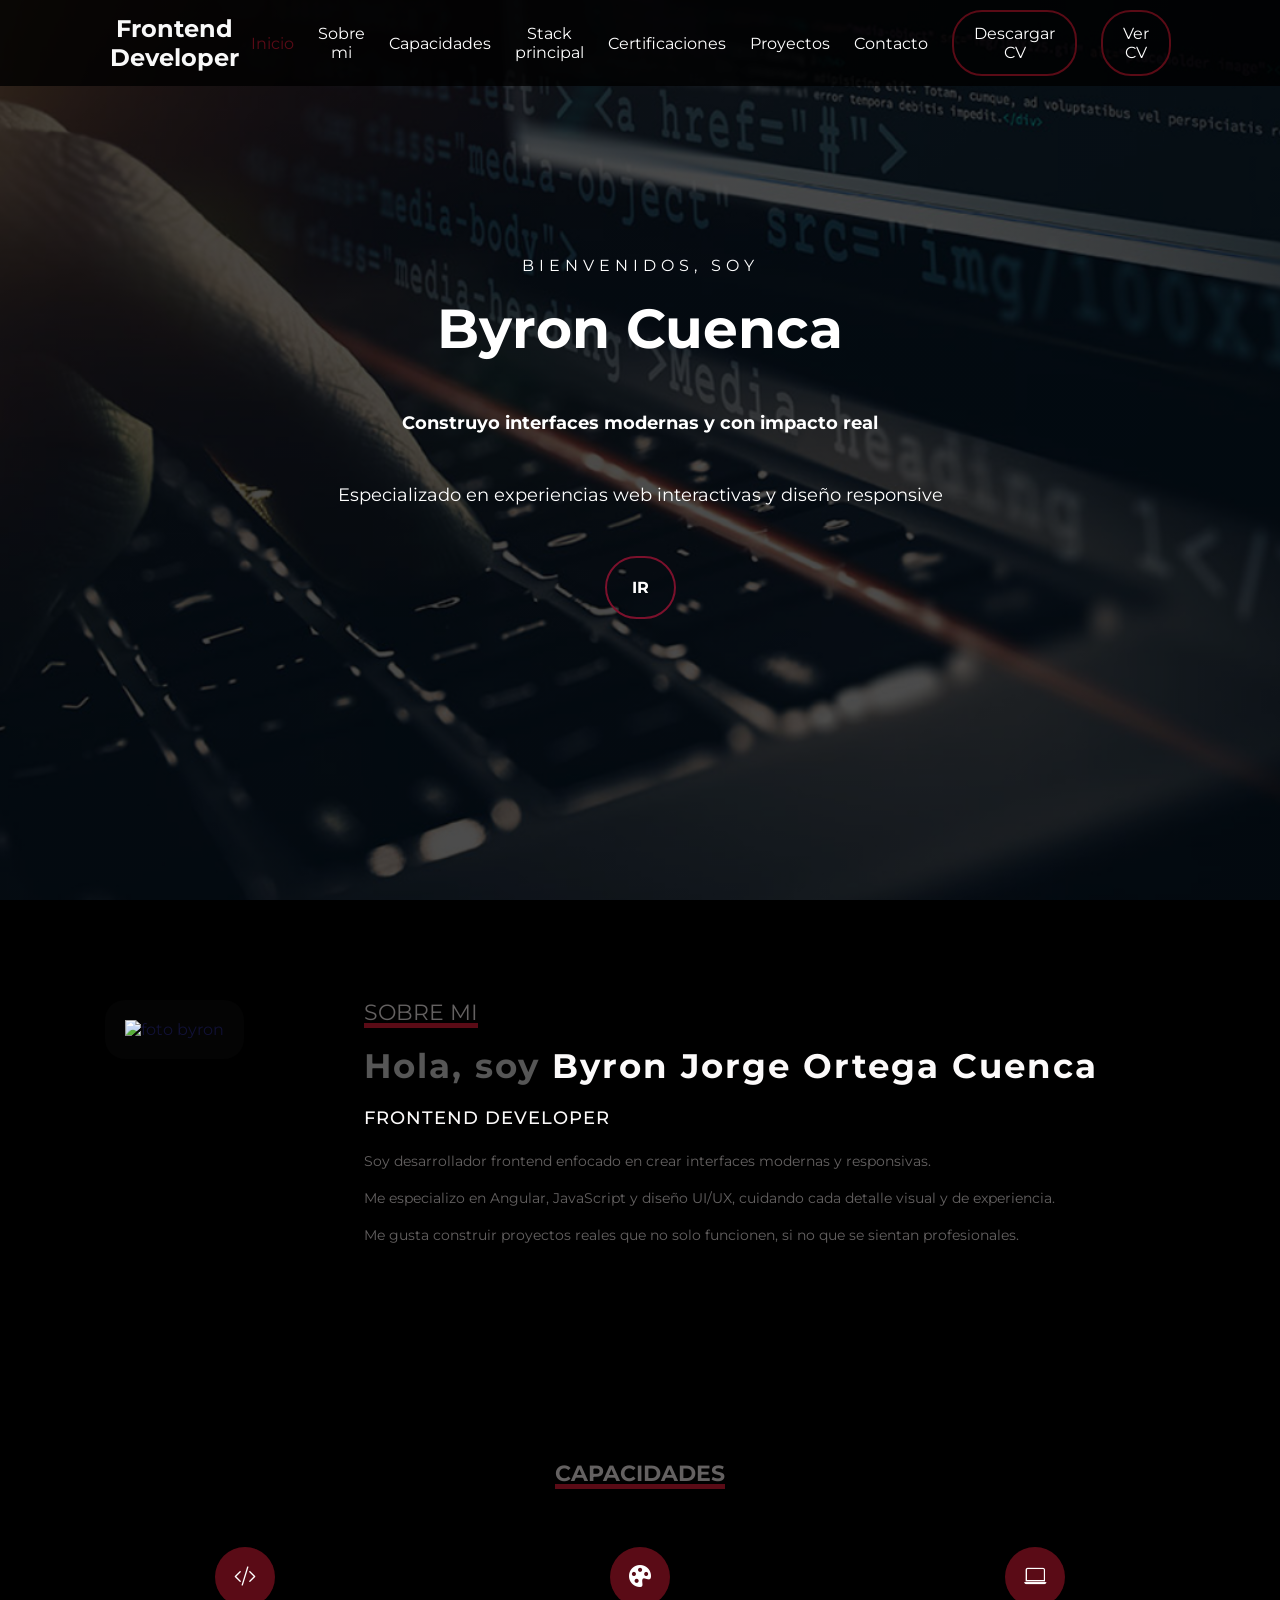
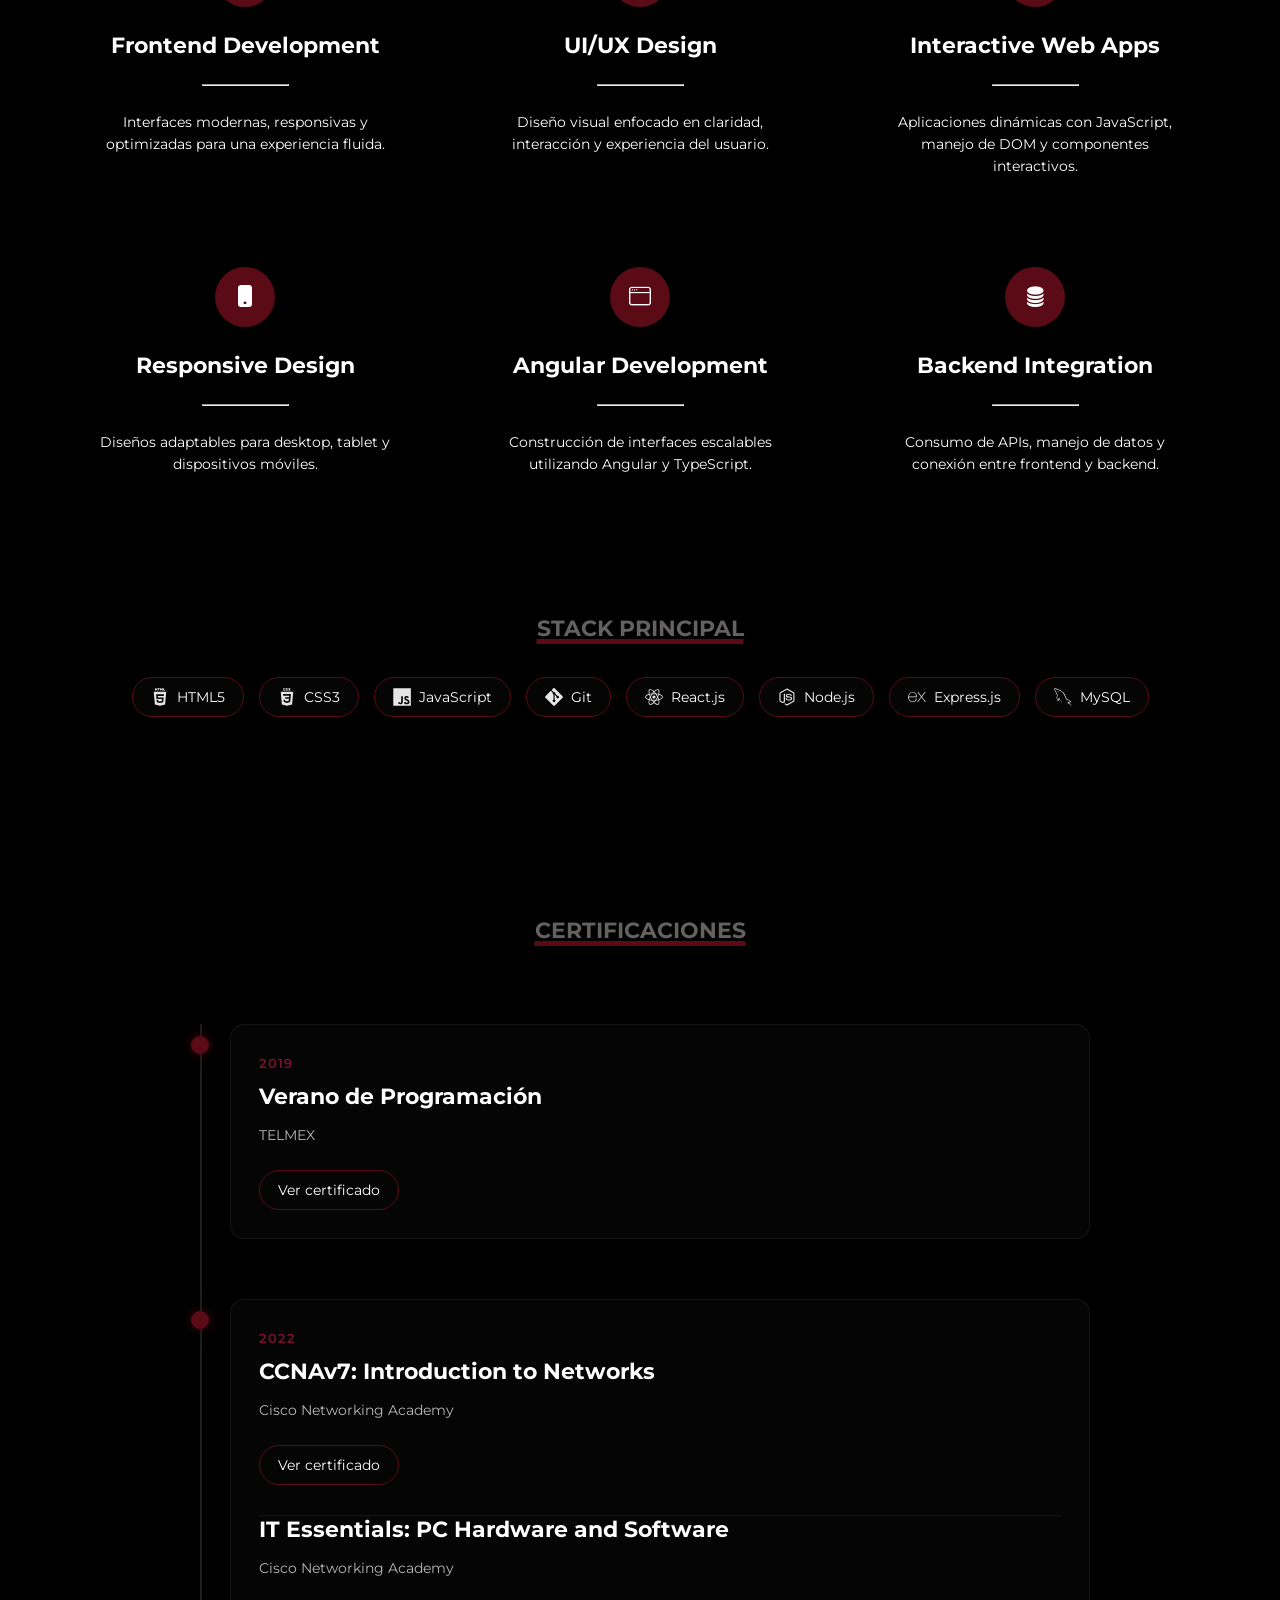
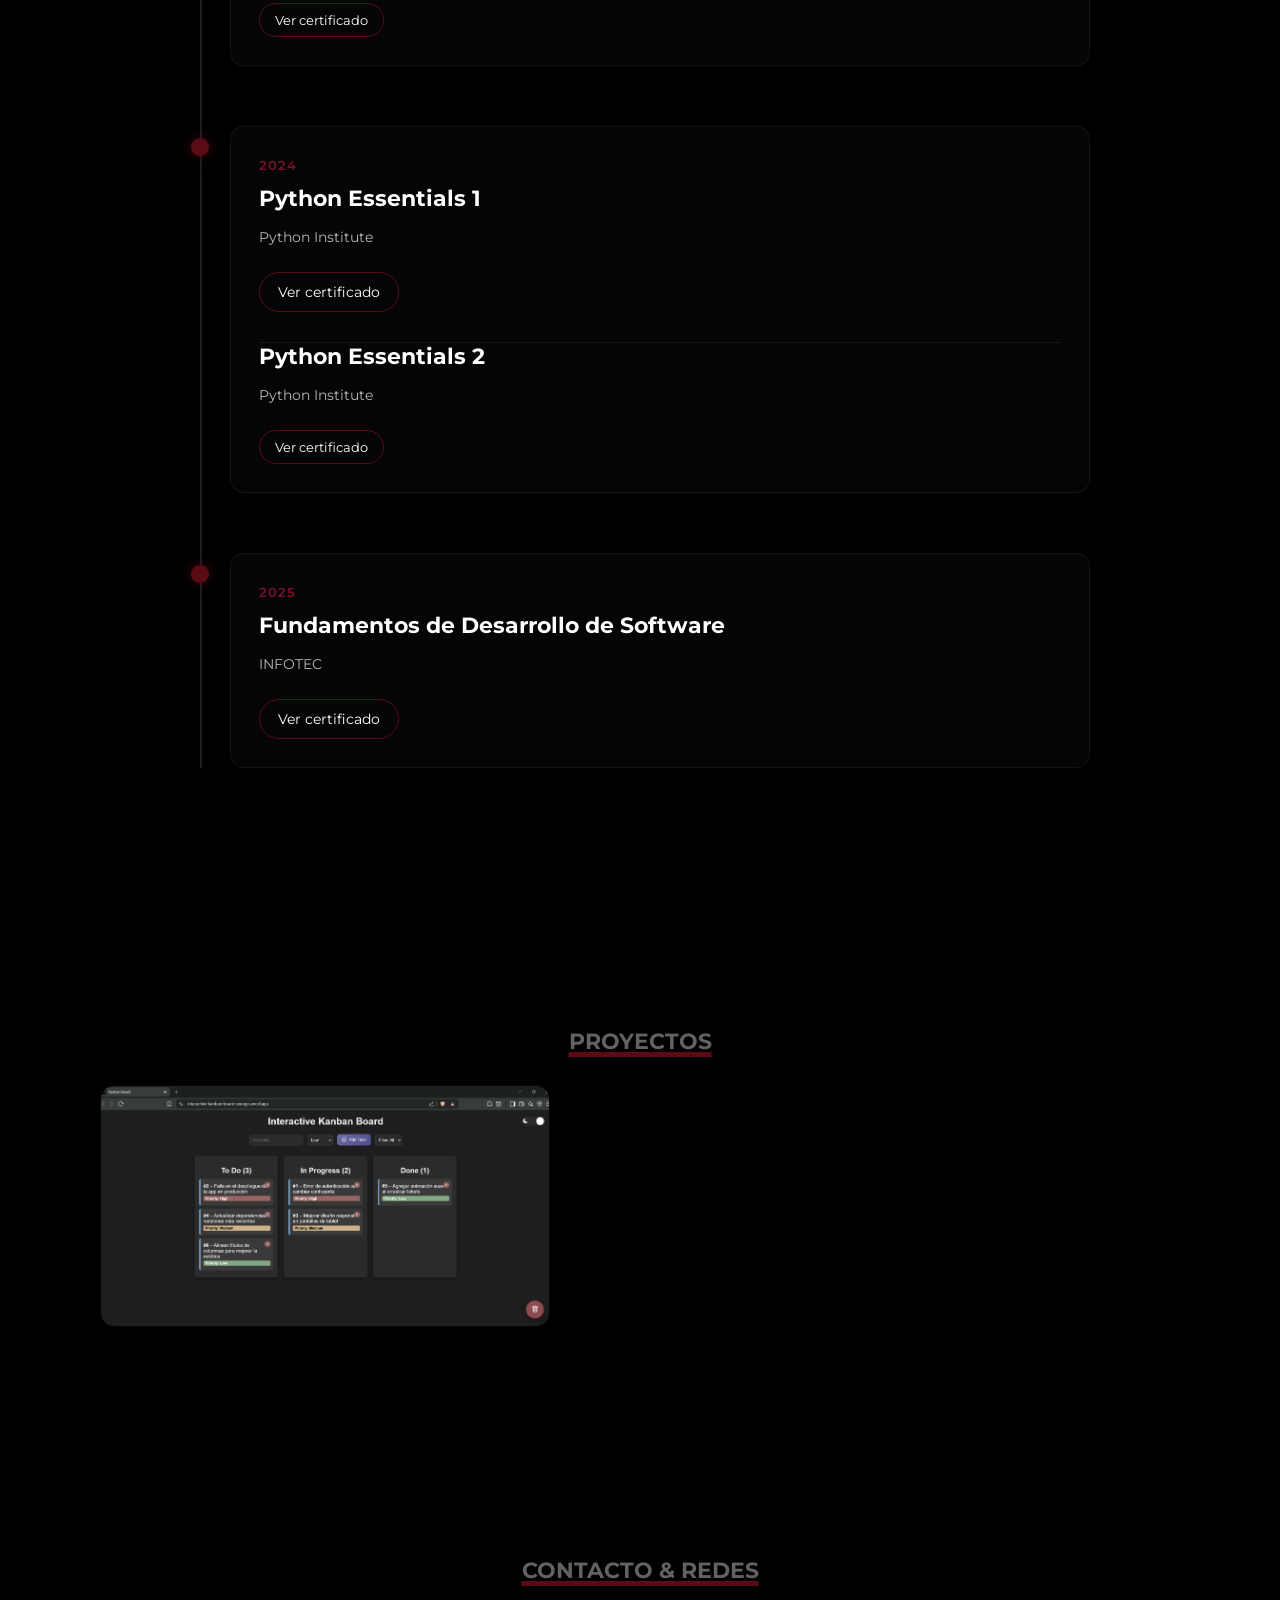
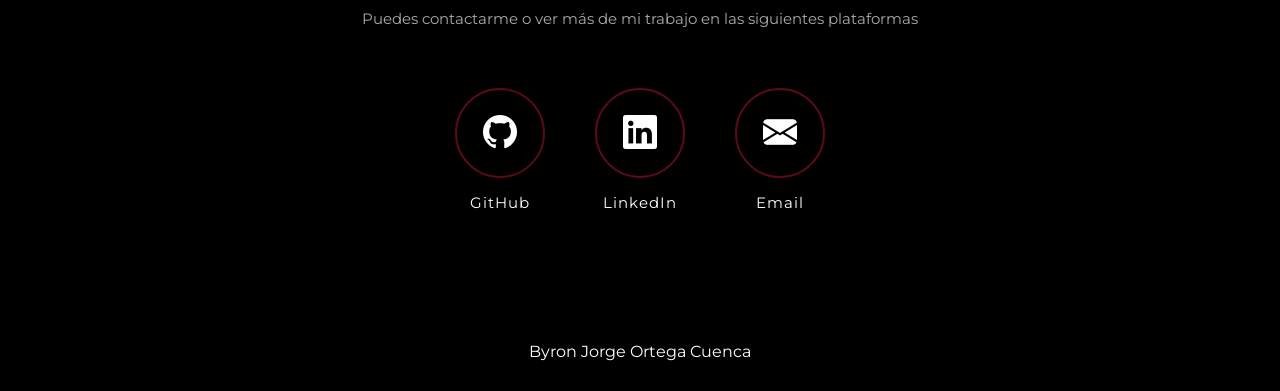
==== index.html @ bfb0665d "style: add animation stack" ====
<!DOCTYPE html>
<html lang="es">

<head>
    <meta charset="UTF-8">
    <meta name="viewport" content="width=device-width, initial-scale=1.0">
    <title>Byron Frontend</title>
    <link rel="stylesheet" href="https://cdn.jsdelivr.net/npm/bootstrap-icons@1.10.5/font/bootstrap-icons.css">
    <link rel="stylesheet" href="styles.css">
</head>


<body>
    <!-- SECCION INICIO -->
    <section id="inicio">
        <div class="contenido">
            <header>
                <div class="contenido-header">
                    <h1>Frontend Developer</h1>
                    <nav id="nav" class="">
                        <div class="cerrar-menu" onclick="responsiveMenu()"><i class="bi bi-x-lg"></i></div>
                        <ul id="links">
                            <li><a href="#inicio" class="seleccionado" onclick="seleccionar(this)">Inicio</a></li>
                            <li><a href="#sobremi" onclick="seleccionar(this)">Sobre mi</a></li>
                            <li><a href="#capacidades" onclick="seleccionar(this)">Capacidades</a></li>
                            <li><a href="#stack" onclick="seleccionar(this)">Stack principal</a></li>
                            <li><a href="#certificaciones" onclick="seleccionar(this)">Certificaciones</a></li>
                            <li><a href="#portfolio" onclick="seleccionar(this)">Proyectos</a></li>
                            <li><a href="#contacto" onclick="seleccionar(this)">Contacto</a></li>
                            <!-- BOTON CV -->
                            <li><a href="assets/Byron_Cuenca_CV.pdf" download class="btn-cv">Descargar CV</a></li>
                            <li><a href="assets/Byron_Cuenca_CV.pdf" target="_blank" class="btn-cv">Ver CV</a></li>
                        </ul>
                    </nav>

                    <!-- Icono del menu responsive -->
                    <div id="icono-nav" onclick="responsiveMenu()"><i class="bi bi-list"></i></div>
                </div>
            </header>
            <div class="presentacion">
                <p class="bienvenida">Bienvenidos, soy</p>
                <h2><span></span>Byron Cuenca</h2>
                <h1 class="descripcion">Construyo interfaces modernas y con impacto real</h1>
                <p class="descripcion">Especializado en experiencias web interactivas y diseño responsive</p>
                <a href="#portfolio">Ir</a>
            </div>
        </div>
    </section>

    
    <!-- SECCIÓN SOBRE MI -->
    <section id="sobremi">
        <div class="contenedor-foto">
            <img src="assets/me.jpeg" alt="foto byron">
        </div>
        <div class="sobremi">
            <p class="titulo-seccion">Sobre mi</p>
            <h2>Hola, soy <span>Byron Jorge Ortega Cuenca</span> </h2>
            <h3>Frontend Developer</h3>
            <p>Soy desarrollador frontend enfocado en crear interfaces modernas y responsivas.</p>
            <p>Me especializo en Angular, JavaScript y diseño UI/UX, cuidando cada detalle visual y de experiencia.</p>
            <p>Me gusta construir proyectos reales que no solo funcionen, si no que se sientan profesionales.</p>
        </div>
    </section>


    <!-- SECCIÓN CAPACIDADES-->
    <section id="capacidades">
        <h3 class="titulo-seccion">Capacidades</h3>
        <div class="fila">
            <div class="capacidad reveal">
                <span class="icono"><i class="bi bi-code-slash"></i></span>
                <h4>Frontend Development</h4>
                <hr>
                <p>Interfaces modernas, responsivas y optimizadas para una experiencia fluida.</p>
            </div>

            <div class="capacidad reveal">
                <span class="icono"><i class="bi bi-palette-fill"></i></span> 
                <h4>UI/UX Design</h4>
                <hr>
                <p>Diseño visual enfocado en claridad, interacción y experiencia del usuario.</p>
            </div>

            <div class="capacidad reveal">
                <span class="icono"><i class="bi bi-laptop"></i></span>
                <h4>Interactive Web Apps</h4>
                <hr>
                <p>Aplicaciones dinámicas con JavaScript, manejo de DOM y componentes interactivos.</p>
            </div>

        </div>
        <div class="fila">
            <div class="capacidad reveal">
                <span class="icono"><i class="bi bi-phone-fill"></i></span>
                <h4>Responsive Design</h4>
                <hr>
                <p>Diseños adaptables para desktop, tablet y dispositivos móviles.</p>
            </div>

            <div class="capacidad reveal">
                <span class="icono"><i class="bi bi-window"></i></span>
                <h4>Angular Development</h4>
                <hr>
                <p>Construcción de interfaces escalables utilizando Angular y TypeScript.</p>
            </div>

            <div class="capacidad reveal">
                <span class="icono"><i class="bi bi-database-fill"></i></span>
                <h4>Backend Integration</h4>
                <hr>
                <p>Consumo de APIs, manejo de datos y conexión entre frontend y backend.</p>
            </div>
        </div>

        <!-- STACK PRINCIPAL -->
        <div class="tech-stack" id="stack">
            <h4 class="titulo-seccion titulo-stack">Stack Principal</h4>
            <div class="stack-badges reveal">
                <span><img src="assets/icons/html5.svg" alt="HTML5">HTML5</span>
                <span><img src="assets/icons/css3.svg" alt="CSS3">CSS3</span>
                <span><img src="assets/icons/javascript.svg" alt="JavaScript">JavaScript</span>
                <span><img src="assets/icons/git.svg" alt="Git">Git</span>
                <span><img src="assets/icons/react.svg" alt="React">React.js</span>
                <span><img src="assets/icons/nodejs.svg" alt="Node">Node.js</span>
                <span><img src="assets/icons/expressjs.svg" alt="CSS3">Express.js</span>
                <span><img src="assets/icons/mysql.svg" alt="CSS3">MySQL</span>
            </div>
        </div>
    </section>

    <!-- CERTIFICACIONES -->
    <section id="certificaciones">
        <h3 class="titulo-seccion">CERTIFICACIONES</h3>
        <div class="timeline">
            <div class="timeline-item reveal">
                <div class="timeline-dot"></div>
                <div class="timeline-content">
                    <span class="timeline-date">2019</span>
                    <h4>Verano de Programación</h4>
                    <p>TELMEX</p>
                    <a href="assets/certificados/verano-programacion.pdf" target="_blank" class="btn-certificado">Ver certificado</a>
                </div>
            </div>

            <div class="timeline-item reveal">
                <div class="timeline-dot"></div>
                <div class="timeline-content">
                    <span class="timeline-date">2022</span>
                    <div class="certificado-item">
                        <h4>CCNAv7: Introduction to Networks</h4>
                        <p>Cisco Networking Academy</p>
                        <a href="assets/certificados/ccnav7.pdf" target="_blank" class="btn-certificado">Ver certificado</a>
                    </div>
                    <div class="certificado-item secondary-cert">
                        <h4>IT Essentials: PC Hardware and Software</h4>
                        <p>Cisco Networking Academy</p>
                        <a href="assets/certificados/it-essentials.-pc.pdf" target="_blank" class="btn-certificado">Ver certificado</a>
                    </div>
                </div>
            </div>

            <div class="timeline-item reveal">
                <div class="timeline-dot"></div>
                <div class="timeline-content">
                    <span class="timeline-date">2024</span>
                    <div class="certificado-item">
                        <h4>Python Essentials 1</h4>
                        <p>Python Institute</p>
                        <a href="assets/certificados/python-essentials-1.pdf" target="_blank" class="btn-certificado">Ver certificado</a>
                    </div>
                    <div class="certificado-item secondary-cert">
                        <h4>Python Essentials 2</h4>
                        <p>Python Institute</p>
                        <a href="assets/certificados/python-essentials-2.pdf" target="_blank" class="btn-certificado">Ver certificado</a>
                    </div>
                </div>
            </div>

            <div class="timeline-item reveal">
                <div class="timeline-dot"></div>
                <div class="timeline-content">
                    <span class="timeline-date">2025</span>
                    <div class="certificado-item">
                        <h4>Fundamentos de Desarrollo de Software</h4>
                        <p>INFOTEC</p>
                        <a href="assets/certificados/fundamentos-software.pdf" target="_blank" class="btn-certificado">Ver certificado</a>
                    </div>
                </div>
            </div>
        </div>
    </section>


    <!-- SECCIÓN PROYECTOS -->
    <section id="portfolio">
        <h3 class="titulo-seccion">Proyectos</h3>
        <div class="fila">
            <div class="proyecto reveal">
                <img src="assets/board-kanban.png" alt="Board Kanban">
                <div class="overlay">
                    <h4>Tablero Kanban Interactivo</h4>
                    <p class="stack">
                        HTML 
                        <span>•</span>
                         CSS
                        <span>•</span>
                        JavaScript
                    </p>
                    <p class="descripcion">Aplicación de gestión de tareas con sistema drag & drop, dark mode y almacenamiento local.</p>
                    <p class="impacto">Mejora la organización de proyectos y demuestra manejo de eventos y DOM avanzado.</p>
                    <div class="botones">
                        <a href="https://interactive-kanban-board-omega.vercel.app/" target="_blank">Demo</a> 
                        <a href="https://github.com/ByronDev03/interactive-kanban-board.git" target="_blank">Código</a>
                    </div>
                </div>
            </div>
        </div>    
    </section>


    <!-- SECCIÓN CONTACTO  -->
    <section id="contacto">
        <h3 class="titulo-seccion">Contacto & Redes</h3>
        <p class="subtitulo">Puedes contactarme o ver más de mi trabajo en las siguientes plataformas</p>
        <div class="contenedor-redes">
            <!-- GITHUB -->
            <div class="red-item reveal">
                <a href="https://github.com/ByronDev03" target="_blank" class="red-social"><i class="bi bi-github"></i></a>
                <span>GitHub</span>
            </div>

            <!-- LINKEDIN -->
            <div class="red-item reveal">
                <a href="https://www.linkedin.com/in/byroncuenca/" target="_blank" class="red-social"><i class="bi bi-linkedin"></i></a>
                <span>LinkedIn</span>
            </div>

            <!-- EMAIL -->
            <div class="red-item reveal">
                <a href="mailto:cuencabyron.dev@gmail.com" class="red-social"><i class="bi bi-envelope-fill"></i></a>
                <span>Email</span>
            </div>
        </div>
    </section>
    

    <!-- SECCION FOOTER -->
    <footer>
        <p>Byron Jorge Ortega Cuenca</p>
    </footer>

    <script src="main.js"></script>
</body>

</html>
---- styles.css ----
/* =========================
   RESET & BASE
========================= */
@import url('https://fonts.googleapis.com/css2?family=Montserrat:wght@200;300;400;500;600&display=swap');
* {
    margin: 0;
    padding: 0;
    box-sizing: border-box;
    font-family: 'Montserrat';
}
        
body {
    font-family: 'Montserrat', sans-serif;
    background-color: #000; /* Cambia el fondo blanco a negro (#000) */
    margin: 0;
    padding: 0;
    box-sizing: border-box;
}
        
html {
    scroll-behavior: smooth;
}

/* =========================
   HEADER / NAVBAR
========================= */
#inicio .contenido header {
    background-color: rgba(0, 0, 0, .8);
    position: fixed;
    width: 100%;
    z-index: 100;
    top: 0;
}
        
#inicio .contenido header .contenido-header {
    max-width: 1100px;
    margin: auto;
    display: flex;
    justify-content: space-between;
    align-items: center;
    padding: 10px 20px;
}
        
#inicio .contenido header .contenido-header h1 {
    text-align: center;
    color: #f9f9f9;
}
        
#inicio .contenido header .contenido-header nav ul {
    list-style: none;
    display: flex;
    align-items: center;
}
        
#inicio .contenido header .contenido-header nav ul li a {
    text-decoration: none;
    color: #fff;
    margin: 0 12px;
    font-weight: 400;
    transition: .5s;
    display: flex;
    align-items: center;
    justify-content: center;
    text-align: center;
}
        
#inicio .contenido header .contenido-header nav ul li a:hover {
    color: #5A0B16;
}
        
#inicio .contenido header .contenido-header .redes a {
    text-decoration: none;
    color: #fff;
    display: inline-block;
    margin-left: 10px;
    transition: .5s;
}
        
#inicio .contenido header .contenido-header .redes a:hover {
    color: #5A0B16;
}
        
#inicio .contenido header .contenido-header .seleccionado {
    color: #5A0B16;
}

.btn-cv {
    display: inline-block;
    padding: 12px 20px;
    border-radius: 30px;
    text-decoration: none;
    color: white;
    border: 2px solid #5A0B16;
    transition: 0.3s ease;
    font-weight: 500;
    width: fit-content;
}

.btn-cv:hover {
    background: #5A0B16;
    color: #fff !important;
    border-color: #7B112C;
    transform: translateY(-2px);
}

#icono-nav {
    color: #fff;
    display: none;
    font-size: 28px;
    padding: 6px;
}

.cerrar-menu {
    position: absolute;
    top: 25px;
    right: 25px;
    display: none;
    color: #fff;
    font-size: 28px;
    cursor: pointer;
    transition: 0.3s ease;
}

.cerrar-menu:hover {
    color: #5A0B16;
    transform: rotate(90deg);
}

/* =========================
   HERO
========================= */
#inicio {
    background: linear-gradient( rgba(0, 0, 0, .7), rgba(0, 0, 0, .7)), url("assets/programando.jpg");
    background-size: cover;
    background-position: center center;
    height: 100vh;
}
        
#inicio .contenido .presentacion {
    max-width: 1100px;
    height: 100vh;
    margin: auto;
    color: #fff;
    display: flex;
    flex-direction: column;
    align-items: center;
    justify-content: center;
}
        
#inicio .contenido .presentacion .bienvenida {
    font-size: 16px;
    margin-bottom: 20px;
    text-transform: uppercase;
    letter-spacing: 5px;
}
        
#inicio .contenido .presentacion h2 {
    font-size: 55px;
    margin-bottom: 25px;
    text-align: center;
}
        
#inicio .contenido .presentacion h2 span {
    font-size: 25px;
    color: #fffefe;
}
        
#inicio .contenido .presentacion .descripcion {
    max-width: 700px;
    margin: 25px auto;
    font-size: 18px;
    text-align: center;
}
        
#inicio .contenido .presentacion a {
    text-decoration: none;
    display: inline-block;
    margin: 25px;
    padding: 20px 25px;
    border: 2px solid #7B112C;
    border-radius: 50px;
    color: #fff;
    font-weight: bold;
    text-transform: uppercase;
    transition: .5s;
}
        
/* BOTÓN "IR" */
#inicio .contenido .presentacion a:hover {
    background-color: #5A0B16;
}

.botones-hero {
    display: flex;
    flex-direction: column;
    align-items: center;
    gap: 12px;
}

/* =========================
   ABOUT
========================= */
#sobremi {
    max-width: 1100px;
    margin: auto;
    padding: 100px 15px;
    color: #111135;
    display: flex;
}
        
#sobremi .contenedor-foto {
    max-width: 400px;
    margin-right: 80px;
}
        
#sobremi .contenedor-foto img {
    padding: 20px;
    width: 100%;
    border-radius: 20px;
    background-color: #040404;
}
        
#sobremi .sobremi {
    margin: 0 40px;
}
        
#sobremi .sobremi .titulo-seccion {
    font-size: 22px;
    text-transform: uppercase;
    color: #646161;
    text-decoration: underline;
    text-decoration-color: #5A0B16;
    text-decoration-thickness: 5px;
}
        
#sobremi .sobremi h2 {
    font-size: 34px;
    font-weight: bold;
    margin: 20px 0;
    letter-spacing: 2px;
    color: #565656;
}
        
#sobremi .sobremi h2 span {
    color: #fcfafa;
}
        
#sobremi .sobremi h3 {
    font-size: 18px;
    font-weight: 500;
    text-transform: uppercase;
    margin-bottom: 20px;
    letter-spacing: 1px;
    color: #fcfafa;
}
        
#sobremi .sobremi p {
    font-size: 14px;
    line-height: 25px;
    color: #646161;
    margin-bottom: 12px;
}
        
#sobremi .sobremi a {
    display: inline-block;
    text-decoration: none;
    color: #000;
    border-radius: 30px;
    border: 1px solid #000;
    padding: 10px 20px;
    margin-top: 30px;
    transition: .5s;
}
        
#sobremi .sobremi a:hover {
    background-color: #ff5080;
    color: #fff;
}

/* =========================
   CAPABILITIES
========================= */
#capacidades {
    padding: 100px 15px;
    text-align: center;
    background-color: #000;
}
        
#capacidades .titulo-seccion {
    text-align: center;
    font-size: 22px;
    text-transform: uppercase;
    color: #646161;
    text-decoration: underline;
    text-decoration-color: #5A0B16;
    text-decoration-thickness: 5px;
}
        
#capacidades .fila {
    display: flex;
    justify-content: space-between;
    max-width: 1150px;
    margin: 30px auto;
}
        
#capacidades .fila .capacidad {
    max-width: 350px;
    background-color: #000000;
    padding: 30px;
    margin: 0 5px;
    border-radius: 5px;
    transition: .5s;
}
        
#capacidades .fila .capacidad:hover {
    box-shadow: 5px 5px 10px #c31010, -5px -5px 10px #8a8a8a;
}
      
/* HOVER ICONOS CAPACIDADES */
#capacidades .fila .capacidad .icono {
    display: flex;
    align-items: center;
    justify-content: center;
    width: 60px;
    height: 60px;
    margin: 0 auto 25px auto;
    border-radius: 50%;
    background-color: #5A0B16;
    color: #fff;
    transition:
        transform 0.35s ease,
        box-shadow 0.35s ease,
        background-color 0.35s ease;
}

#capacidades .fila .capacidad .icono i {
    font-size: 22px;
    transition: transform 0.35s ease;
}

#capacidades .fila .capacidad:hover .icono {
    transform: translateY(-6px) scale(1.06);

    box-shadow:
        0 0 15px rgba(90,11,22,.5),
        0 0 30px rgba(90,11,22,.25);

    background-color: #7B112C;
}

#capacidades .fila .capacidad:hover .icono i {
    transform: scale(1.12);
}
        
#capacidades .fila .capacidad h4 {
    font-size: 22px;
    margin-bottom: 25px;
    color: #fff;
}
        
#capacidades .fila .capacidad hr {
    width: 30%;
    margin: auto;
    color: #000;
    margin-bottom: 25px;
}
        
#capacidades .fila .capacidad ul {
    list-style: none;
    display: flex;
    justify-content: space-around;
    margin-bottom: 10px;
}
        
#capacidades .fila .capacidad p {
    font-size: 14px;
    line-height: 22px;
    color: #fff;
}

/* STACK BADGES */
.tech-stack {
    margin-top: 110px;
    text-align: center;
}

.titulo-stack {
    font-size: 32px;
    margin-bottom: 35px;
}

.titulo-stack::after {
    width: 60%;
}

.stack-badges {
    display: flex;
    justify-content: center;
    flex-wrap: wrap;
    gap: 15px;
}

.stack-badges span {
    padding: 10px 18px;
    border: 1px solid #5A0B16;
    border-radius: 30px;
    color: #fff;
    font-size: 14px;
    background: rgba(255,255,255,0.02);
    transition: all 0.3s ease;
    display: flex;
    align-items: center;
    gap: 8px;
}

.stack-badges span:hover {
    transform: translateY(-3px);
    background: rgba(90,11,22,.15);
    box-shadow:
        0 0 10px rgba(90,11,22,.4),
        0 0 20px rgba(90,11,22,.2);
}

.stack-badges span img{
    width: 18px;
    height: 18px;
    filter: brightness(0) invert(1);
    opacity: .9;
}

.stack-badges span:hover img{
    opacity: 1;
    transform: scale(1.1);
}


/* =========================
   CERTIFICATIONS
========================= */
#certificaciones {
    padding: 100px 20px;
    background-color: #000;
}

#certificaciones .titulo-seccion {
    text-align: center;
    font-size: 22px;
    text-transform: uppercase;
    color: #646161;
    text-decoration: underline;
    text-decoration-color: #5A0B16;
    text-decoration-thickness: 5px;
    margin-bottom: 80px;
}

.timeline {
    position: relative;
    max-width: 900px;
    margin: auto;
    padding-left: 40px;
}

.timeline::before {
    content: "";
    position: absolute;
    left: 10px;
    top: 0;
    width: 2px;
    height: 100%;
    background: rgba(255,255,255,0.12);
}

.timeline-item {
    position: relative;
    margin-bottom: 60px;
}

.timeline-dot {
    position: absolute;
    left: -39px;
    top: 12px;
    width: 18px;
    height: 18px;
    border-radius: 50%;
    background: #5A0B16;
    box-shadow:
        0 0 10px rgba(90,11,22,.6),
        0 0 20px rgba(90,11,22,.3);
    transition: 0.3s ease;
}

.timeline-content {
    background: rgba(255,255,255,0.02);
    border: 1px solid rgba(255,255,255,0.06);
    padding: 28px;
    border-radius: 14px;
    transition: all 0.35s ease;
}

/* CERTIFICACIONES SECUNDARIAS */
.secondary-cert .timeline-content {
    padding: 22px;
    background: rgba(255,255,255,0.015);
    border: 1px solid rgba(255,255,255,0.04);
}

.secondary-cert .timeline-content h4 {
    font-size: 18px;
}

.secondary-cert .timeline-content p {
    font-size: 13px;
    margin-bottom: 18px;
}

.secondary-cert .btn-certificado {
    padding: 8px 15px;
    font-size: 13px;
}

.secondary-cert .timeline-dot {
    width: 14px;
    height: 14px;
    top: 14px;
}

.certificado-item.secondary-cert {
    margin-top: 30px;
    border-top: 1px solid rgba(255,255,255,0.06);
}

.timeline-content:hover {
    transform: translateY(-6px);
    border-color: rgba(90,11,22,.6);
    box-shadow:
        0 0 15px rgba(90,11,22,.25),
        0 0 30px rgba(90,11,22,.15);
}

.timeline-item:hover .timeline-dot {
    transform: scale(1.15);
}

.timeline-date {
    display: inline-block;
    color: #7B112C;
    font-size: 13px;
    margin-bottom: 12px;
    letter-spacing: 1px;
    font-weight: 600;
}

.timeline-content h4 {
    color: #fff;
    font-size: 22px;
    margin-bottom: 12px;
}

.timeline-content p {
    color: #b8b8b8;
    line-height: 26px;
    margin-bottom: 22px;
    font-size: 14px;
}

.btn-certificado {
    display: inline-block;
    padding: 10px 18px;
    border-radius: 30px;
    border: 1px solid #5A0B16;
    text-decoration: none;
    color: #fff;
    font-size: 14px;
    transition: all 0.3s ease;
}

.btn-certificado:hover {
    background: #5A0B16;
    transform: translateY(-2px);
    box-shadow:
        0 0 12px rgba(90,11,22,.4);
}


/* =========================
   PROJECTS
========================= */
#portfolio {
    max-width: 1100px;
    padding: 100px 0;
    margin: auto;
}
        
#portfolio .titulo-seccion {
    text-align: center;
    font-size: 22px;
    text-transform: uppercase;
    color: #646161;
    text-decoration: underline;
    text-decoration-color: #5A0B16;
    text-decoration-thickness: 5px;
}
        
#portfolio .fila {
    display: flex;
    justify-content: space-between;
    margin: 30px;
    flex-wrap: wrap;
    margin: 30px 0;
}

/* CARD */
#portfolio .fila .proyecto {
    max-width: 450px;
    border: 1px solid rgba(90,11,22,.15);
    margin: 0 10px;
    position: relative;
    overflow: hidden;
    border-radius: 14px;
    transition: 
    transform 0.45s ease,
    box-shadow 0.45s ease,
    border-color 0.45s ease;
}
    
#portfolio .fila .proyecto img {
    width: 100%;
    height: 100%;
    object-fit: cover;
    transition: transform 0.5s ease, filter 0.5s ease;
    filter: grayscale(0.6);
}

/* EFECTO HOVER IMAGEN */
#portfolio .fila .proyecto:hover img {
    transform: scale(1.06);
    filter: grayscale(0) brightness(0.35);
}

#portfolio .fila .proyecto:hover {
    transform: translateY(-6px);
    border-color: rgba(90,11,22,.6);
    box-shadow:
        0 10px 30px rgba(0,0,0,.55),
        0 0 18px rgba(90,11,22,.35);
}

/* OVERLAY NUEVO */
#portfolio .fila .proyecto .overlay {
    position: absolute;
    top: 0;
    left: 0;
    width: 100%;
    height: 100%;
    display: flex;
    flex-direction: column;
    justify-content: flex-end;
    align-items: center;
    text-align: center;
    padding: 15px;
    color: #fff;
    opacity: 0;
    transform: translateY(20px);
    transition: all 0.4s ease;
}

/* HOVER ACTIVA OVERLAY */
#portfolio .fila .proyecto:hover .overlay {
    opacity: 1;
    transform: translateY(0);
}

/* ANIMACION TEXTO OVERLAY */
.overlay h4,
.overlay .stack,
.overlay .descripcion,
.overlay .impacto,
.overlay .botones {
    opacity: 0;
    transform: translateY(10px);
    transition: 0.3s ease;
}

.proyecto:hover .overlay h4 {
    opacity: 1;
    transform: translateY(0);
    transition-delay: 0.1s;
}

.proyecto:hover .overlay .stack {
    opacity: 1;
    transform: translateY(0);
    transition-delay: 0.2s;
}

.proyecto:hover .overlay .descripcion {
    opacity: 1;
    transform: translateY(0);
    transition-delay: 0.3s;
}

.proyecto:hover .overlay .impacto {
    opacity: 1;
    transform: translateY(0);
    transition-delay: 0.4s;
}

.proyecto:hover .overlay .botones {
    opacity: 1;
    transform: translateY(0);
    transition-delay: 0.5s;
}

.overlay h4 {
    margin-bottom: 8px;
}

.overlay .stack {
    font-size: 14px;
    color: #7B112C;
    background: rgba(0, 0, 0, 0.65);
    border: 1px solid rgba(123, 17, 44, 0.5);
    padding: 6px 12px;
    border-radius: 20px;
    backdrop-filter: blur(4px);
    margin-bottom: 14px;
    font-weight: 600;
    letter-spacing: 0.5px;
}

.stack span {
    color: #ffffff50;
    margin: 0 4px;
}

.overlay .descripcion {
    font-size: 13px;
    margin-bottom: 8px;
}

.overlay .impacto {
    font-size: 12px;
    color: #ccc;
    margin-bottom: 15px;
}        

.overlay .botones a {
    text-decoration: none;
    color: white;
    border: 1px solid #5A0B16;
    padding: 6px 14px;
    margin: 5px;
    border-radius: 6px;
    transition: 0.3s;
    font-size: 12px;
}

.overlay .botones a:hover {
    background: #5A0B16;
}

/* BOTON GITHUB DIFERENTE */
.overlay .botones a:last-child {
    border-color: #888;
}

.overlay .botones a:last-child:hover {
    background: #333;
}        

/* =========================
   CONTACT
========================= */
#contacto {
    padding: 100px 20px;
    background: #000;
    text-align: center;
}
        
#contacto .titulo-seccion {
    font-size: 22px;
    text-transform: uppercase;
    color: #646161;
    text-decoration: underline;
    text-decoration-color: #5A0B16;
    text-decoration-thickness: 5px;
}

#contacto .subtitulo {
    color: #aaa;
    margin-top: 25px;
    margin-bottom: 60px;
    font-size: 15px;
}

.contenedor-redes {
    display: flex;
    justify-content: center;
    gap: 50px;
    flex-wrap: wrap;
    /*flex-direction: column;*/
    /*align-items: center;*/
}

.red-item {
    display: flex;
    flex-direction: column;
    align-items: center;
    gap: 15px;
}

.red-social {
    width: 90px;
    height: 90px;
    border-radius: 50%;
    border: 2px solid #5A0B16;
    display: flex;
    justify-content: center;
    align-items: center;
    text-decoration: none;
    transition: all 0.4s ease;
}

.red-social i {
    font-size: 34px;
    color: #fff;
    transition: all 0.4s ease;
}

.red-social:hover {
    transform: translateY(-8px) rotate(10deg) scale(1.08);
    box-shadow:
        0 0 15px rgba(90,11,22,.6),
        0 0 30px rgba(90,11,22,.4);
}

.red-social:hover i {
    transform: scale(1.15);
}

.red-item span {
    color: #fff;
    font-size: 15px;
    letter-spacing: 1px;
}

/* =========================
   FOOTER
========================= */
footer {
    background-color: #000;
    color: #fff;
    text-align: center;
    padding: 30px 0;
}
        
footer a {
    text-decoration: none;
    color: #fff;
    display: inline-block;
    margin: 5px;
    font-size: 26px;
}

/* =========================
   ANIMATIONS
========================= */
@keyframes menuFade {
    from{
        opacity: 0;
        transform: translateY(12px);
    }

    to {
        opacity: 1;
        transform: translateY(0);
    }
}

/* ANIMACION ICONO HAMBURGUESA */
#icono-nav i {
    transition:
        transform 0.35s ease,
        color 0.35s ease,
        text-shadow 0.35s ease;
}

#icono-nav:hover i {
    color: #5A0B16;
    transform: 
        scale(1.25) 
        rotate(16deg);
    text-shadow: 
        0 0 10px rgba(90, 11, 22, .7),
        0 0 20px rgba(90, 11, 22, .5);

}

/* SCROLL REVEAL */
.reveal {
    opacity: 0;
    transform: translateY(40px);
    filter: blur(6px);

    transition:
        opacity 0.8s ease,
        transform 0.8s ease,
        filter 0.8s ease;
}

.reveal.active {
    opacity: 1;
    transform: translateY(0);
    filter: blur(0);
}

/* DELAYS */
.capacidad:nth-child(1) { transition-delay: 0.1s; }
.capacidad:nth-child(2) { transition-delay: 0.2s; }
.capacidad:nth-child(3) { transition-delay: 0.3s; }
.capacidad:nth-child(4) { transition-delay: 0.4s; }
.capacidad:nth-child(5) { transition-delay: 0.5s; }
.capacidad:nth-child(6) { transition-delay: 0.6s; }

.proyecto:nth-child(1) { transition-delay: 0.1s; }
.proyecto:nth-child(2) { transition-delay: 0.2s; }
.proyecto:nth-child(3) { transition-delay: 0.3s; }

.red-item:nth-child(1) { transition-delay: 0.1s; }
.red-item:nth-child(2) { transition-delay: 0.2s; }
.red-item:nth-child(3) { transition-delay: 0.3s; }

/* =========================
   RESPONSIVE
========================= */
@media screen and (max-width: 800px) {

    nav.responsive .cerrar-menu {
        display: block;
        position: absolute;
        top: 30px;
        right: 25px;
        font-size: 28px;
        cursor: pointer;
    }

    #inicio .contenido header .contenido-header {
        max-width: 100%;
        width: 100%;
    }
    
    #inicio .contenido {
        padding: 0;
        gap: 10px;
    }
    
    #inicio .contenido h2{
        margin-top: 40px;
        font-size: 40px;
    }

    .btn #inicio .contenido a {
        padding: 12px 18px;
        font-size: 14px;
    }
    
    .botones-hero {
        flex-direction: column;
        align-items: center;
    }
    
    .redes {
        display: none;
     }
    
     nav {
        display: none;
    }
            
    nav.responsive {
        position: fixed;
        top: 0;
        right: -100%;
        width: 260px;
        height: 100vh;  
        margin: 0;
        padding-top: 110px;
        padding-left: 35px;
        background-color: rgba(0, 0, 0, 0.75);
        backdrop-filter: blur(10px);
        display: flex;
        flex-direction: column;
        justify-content: flex-start;
        align-items: flex-start;
        gap: 25px;
        box-shadow: -10px 0 30px rgba(0, 0, 0, .45);
        transition: right 0.4s ease;
        z-index: 9999;
    }

    nav.responsive.active {
        right: 0;
    }
    
    nav.responsive ul {
        display: flex !important;
        flex-direction: column;
        width: 100%;
        align-items: flex-start;
    }
            
    nav.responsive ul li {
        width: 100%;
        margin: 10px 0;
        display: flex;
        justify-content: flex-start;
        opacity: 0;
        animation: menuFade 0.5s ease forwards;
    }

    nav.responsive ul li a {
        justify-content: flex-start !important;
        text-align: left !important;
    }
            
    #icono-nav {
        display: block;
    }
            
    /* seccion SOBRE MI */   
    #sobremi {
        padding: 50px 0;
        display: block;
    }
            
    #sobremi .contenedor-foto {
        max-width: 200px;
        margin: auto;
    }
            
    #sobremi .contenedor-foto img {
        padding: 8px;
    }
            
    #sobremi .sobremi .titulo-seccion {
        text-align: center;
    }
            
    #sobremi .sobremi h2 {
        font-size: 25px;
        text-align: center;
    }
            
    #capacidades {
        padding: 50px 15px;
    }
            
    #capacidades .fila {
        display: block;
    }
            
    #capacidades .fila .capacidad {
         margin: 10px auto;
    }
    
    /* seccion PROYECTOS */
    #portfolio {
        padding: 50px 0;
    }
            
    #portfolio .fila {
        display: block;
    }

    #portfolio .fila .proyecto {
        margin: 10px auto;
    }
            
    /* seccion CONTACTO */
    #contacto {
        padding: 50px 15px;
    }
            
    .contenedor-redes {
        gap: 35px;
    }
            
    .red-social {
        width: 75px;
        height: 75px;
    }
            
    .red-social i {
        font-size: 28px;
    }

    nav.responsive ul li:nth-child(1) {
        animation-delay: 0.05s;
    }

    nav.responsive ul li:nth-child(2) {
        animation-delay: 0.10s;
    }

    nav.responsive ul li:nth-child(3) {
        animation-delay: 0.15s;
    }

    nav.responsive ul li:nth-child(4) {
        animation-delay: 0.20s;
    }

    nav.responsive ul li:nth-child(5) {
        animation-delay: 0.25s;
    }

    nav.responsive ul li:nth-child(6) {
        animation-delay: 0.30s;
    }

    nav.responsive ul li:nth-child(7) {
        animation-delay: 0.35s;
    }

    nav.responsive ul li:nth-child(8) {
        animation-delay: 0.45s;
    }

    nav.responsive ul li:nth-child(9) {
        animation-delay: 0.50s;
    }

    .stack-badges {
        gap: 10px;
    }

    .stack-badges span {
        font-size: 13px;
        padding: 8px 14px;
    }

    #certificaciones {
        padding: 70px 15px;
    }

    .timeline {
        padding-left: 25px;
    }

    .timeline-content {
        padding: 22px;
    }

    .timeline-content h4 {
        font-size: 18px;
    }

    .timeline-content p {
        font-size: 13px;
        line-height: 24px;
    }
}
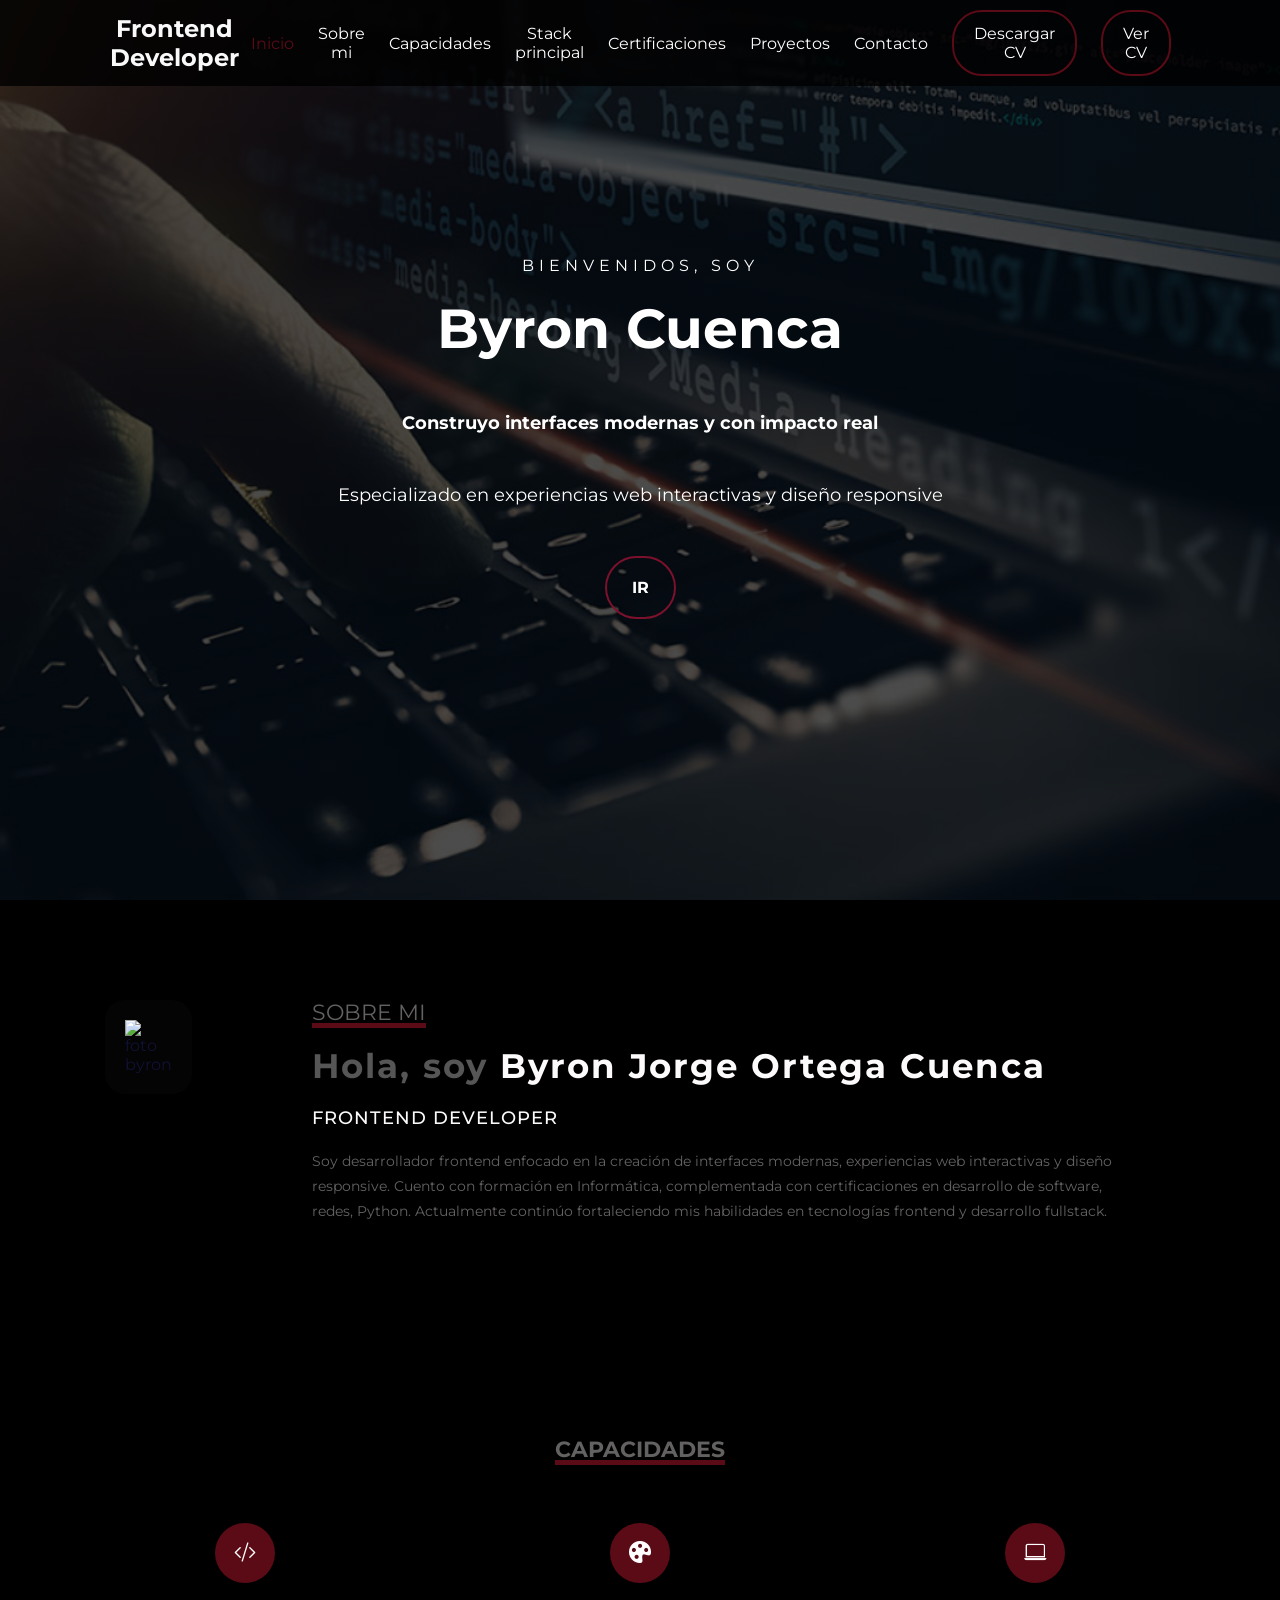
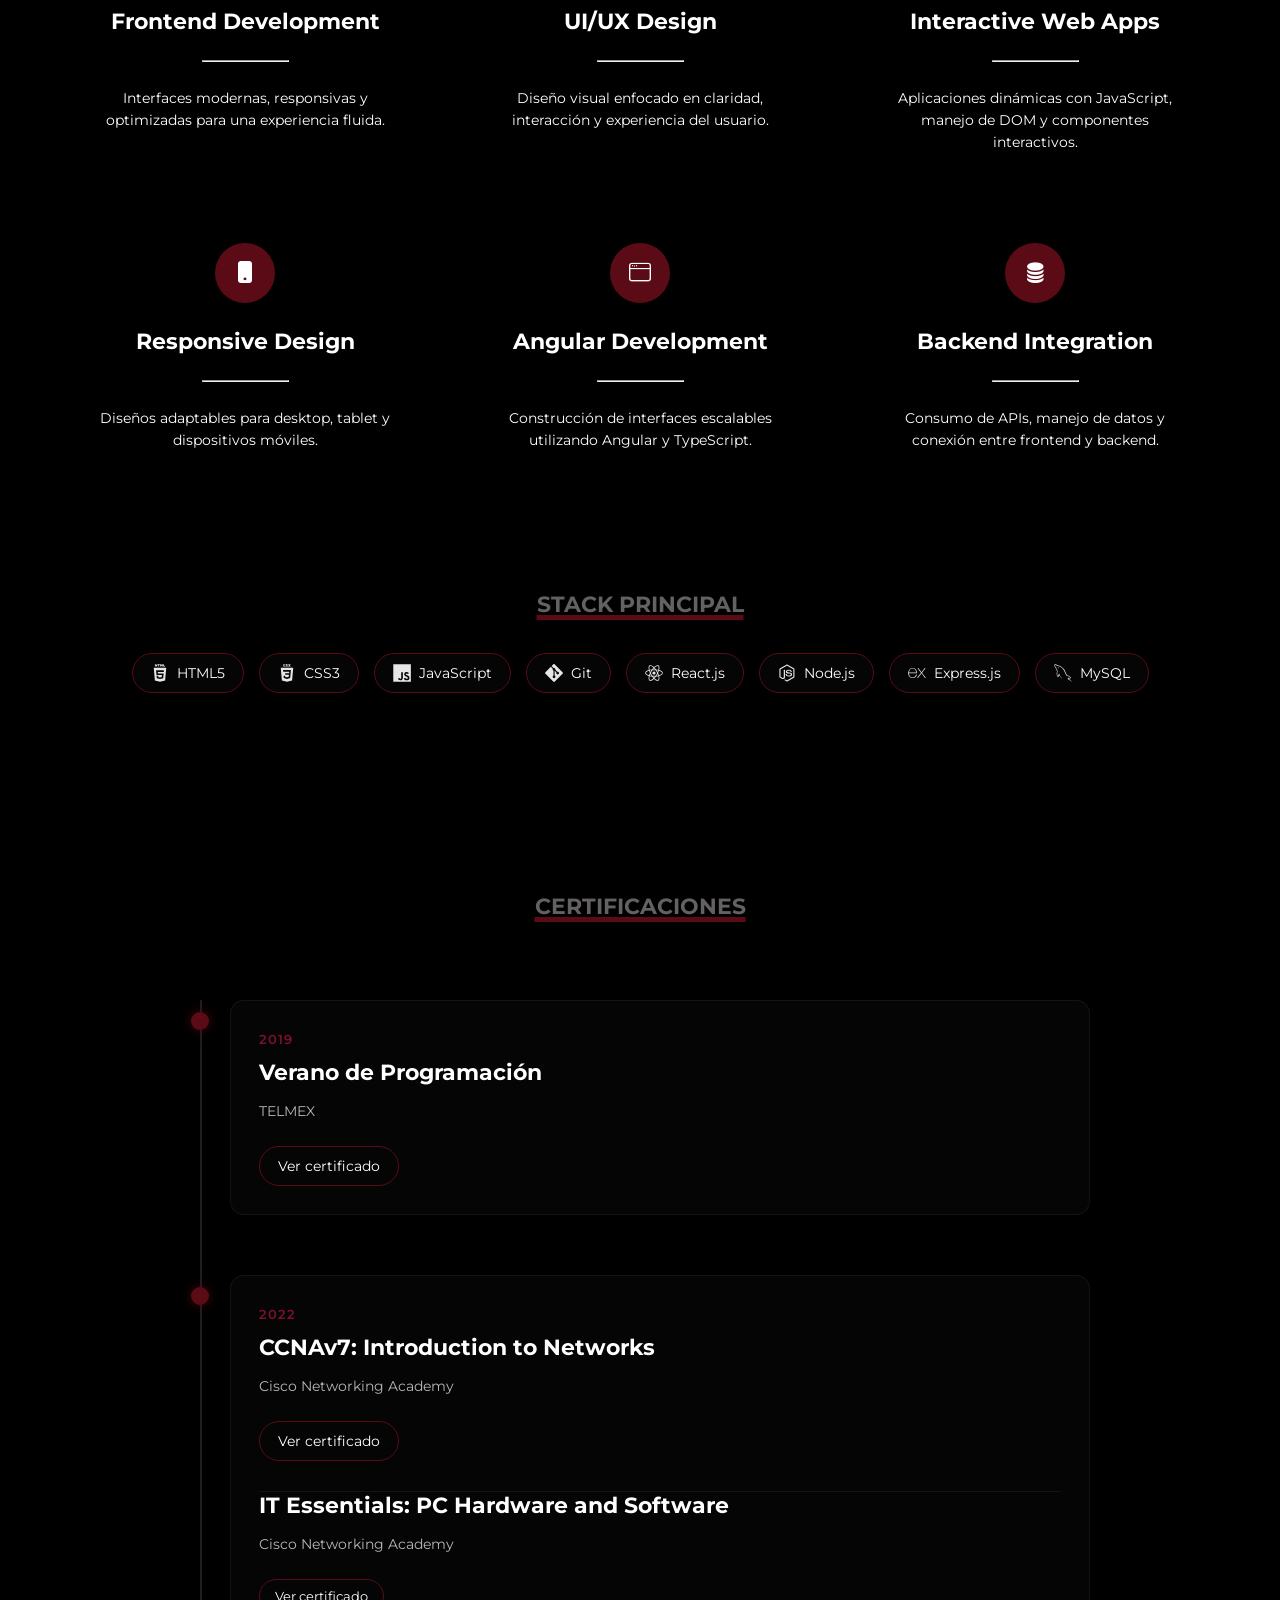
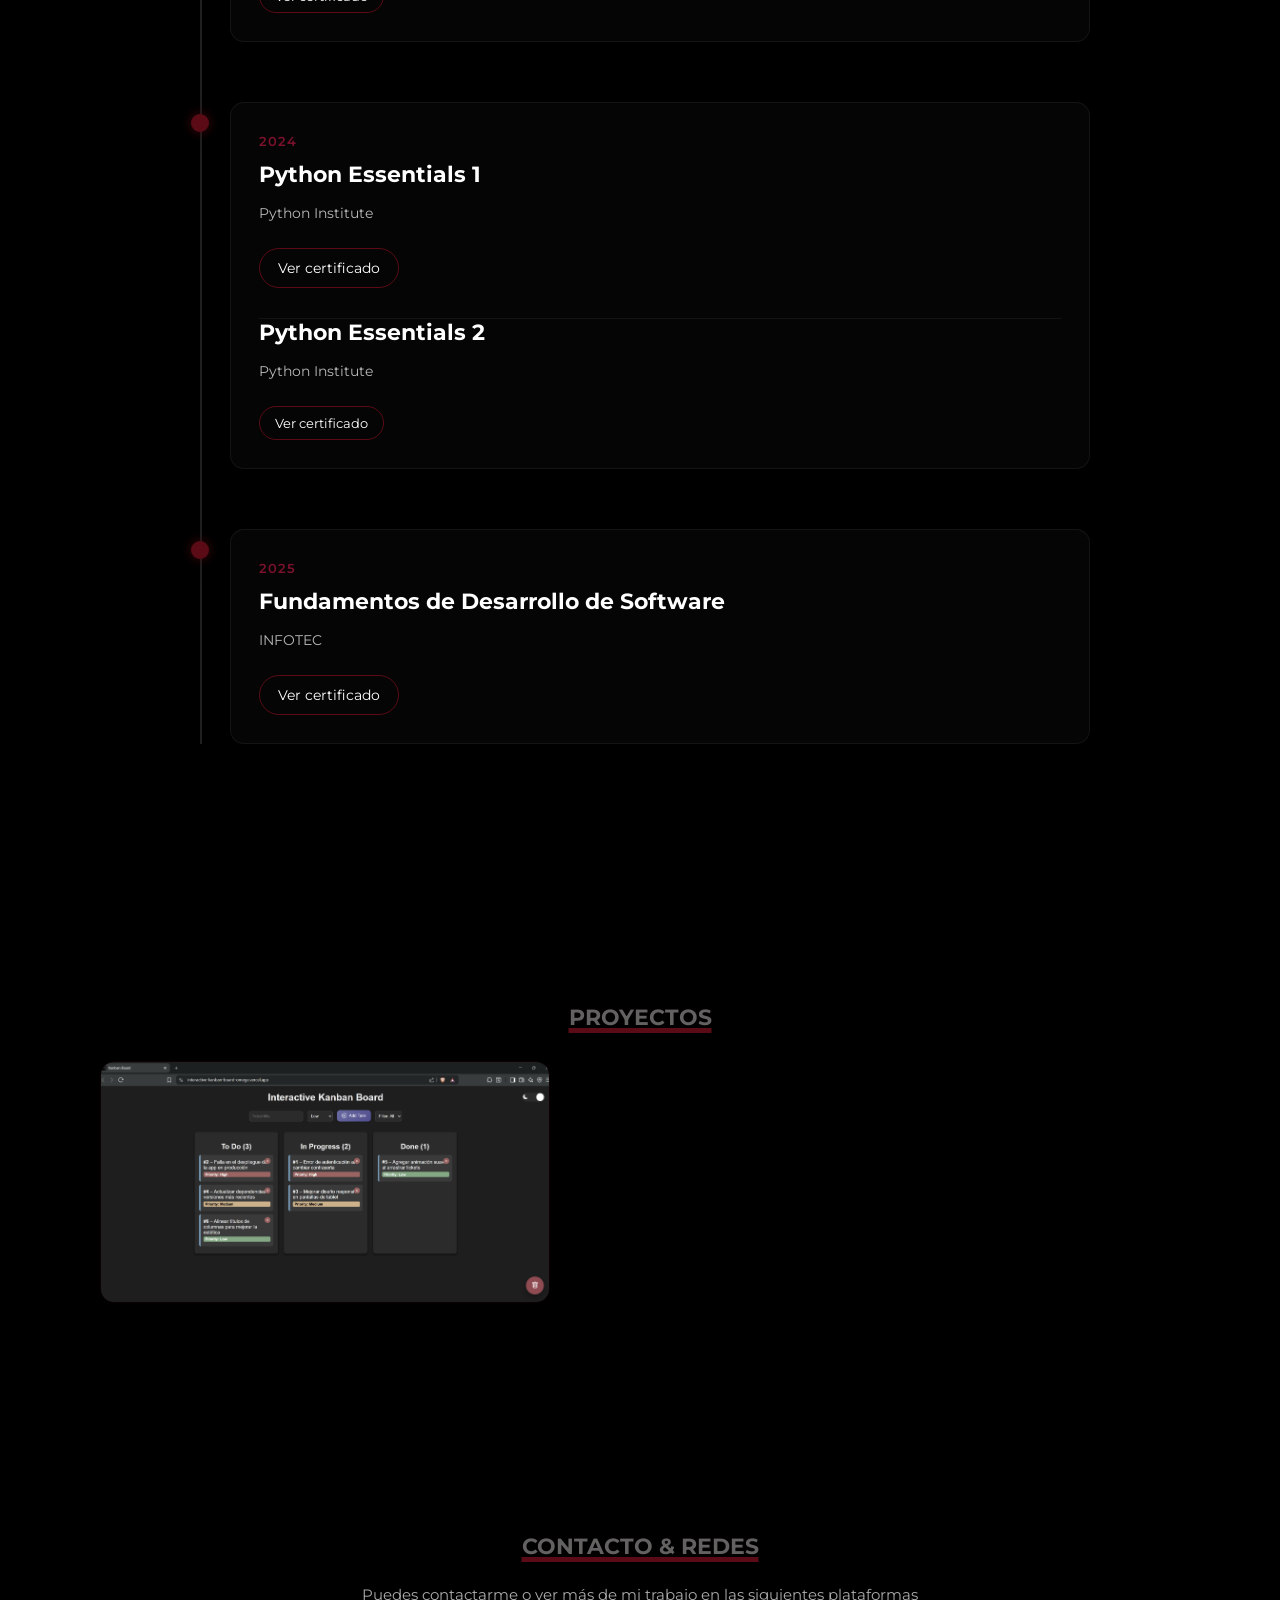
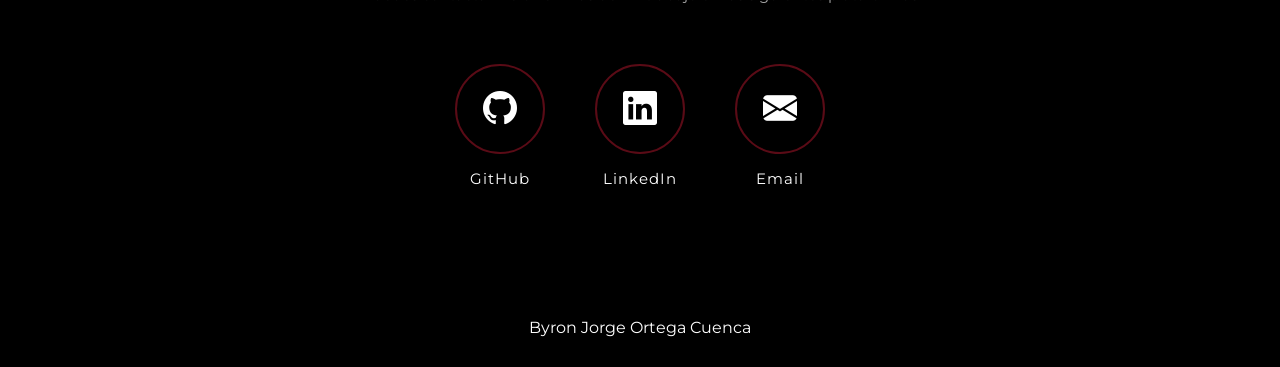
==== commit bfba51dd: "refactor: update cv" ====
--- a/index.html
+++ b/index.html
@@ -57,9 +57,9 @@
             <p class="titulo-seccion">Sobre mi</p>
             <h2>Hola, soy <span>Byron Jorge Ortega Cuenca</span> </h2>
             <h3>Frontend Developer</h3>
-            <p>Soy desarrollador frontend enfocado en crear interfaces modernas y responsivas.</p>
-            <p>Me especializo en Angular, JavaScript y diseño UI/UX, cuidando cada detalle visual y de experiencia.</p>
-            <p>Me gusta construir proyectos reales que no solo funcionen, si no que se sientan profesionales.</p>
+            <p>Soy desarrollador frontend enfocado en la creación de interfaces modernas, experiencias web interactivas y diseño responsive. Cuento con formación en Informática, 
+            complementada con certificaciones en desarrollo de software, redes, Python. Actualmente continúo fortaleciendo mis habilidades en tecnologías frontend y 
+            desarrollo fullstack.</p>
         </div>
     </section>
 
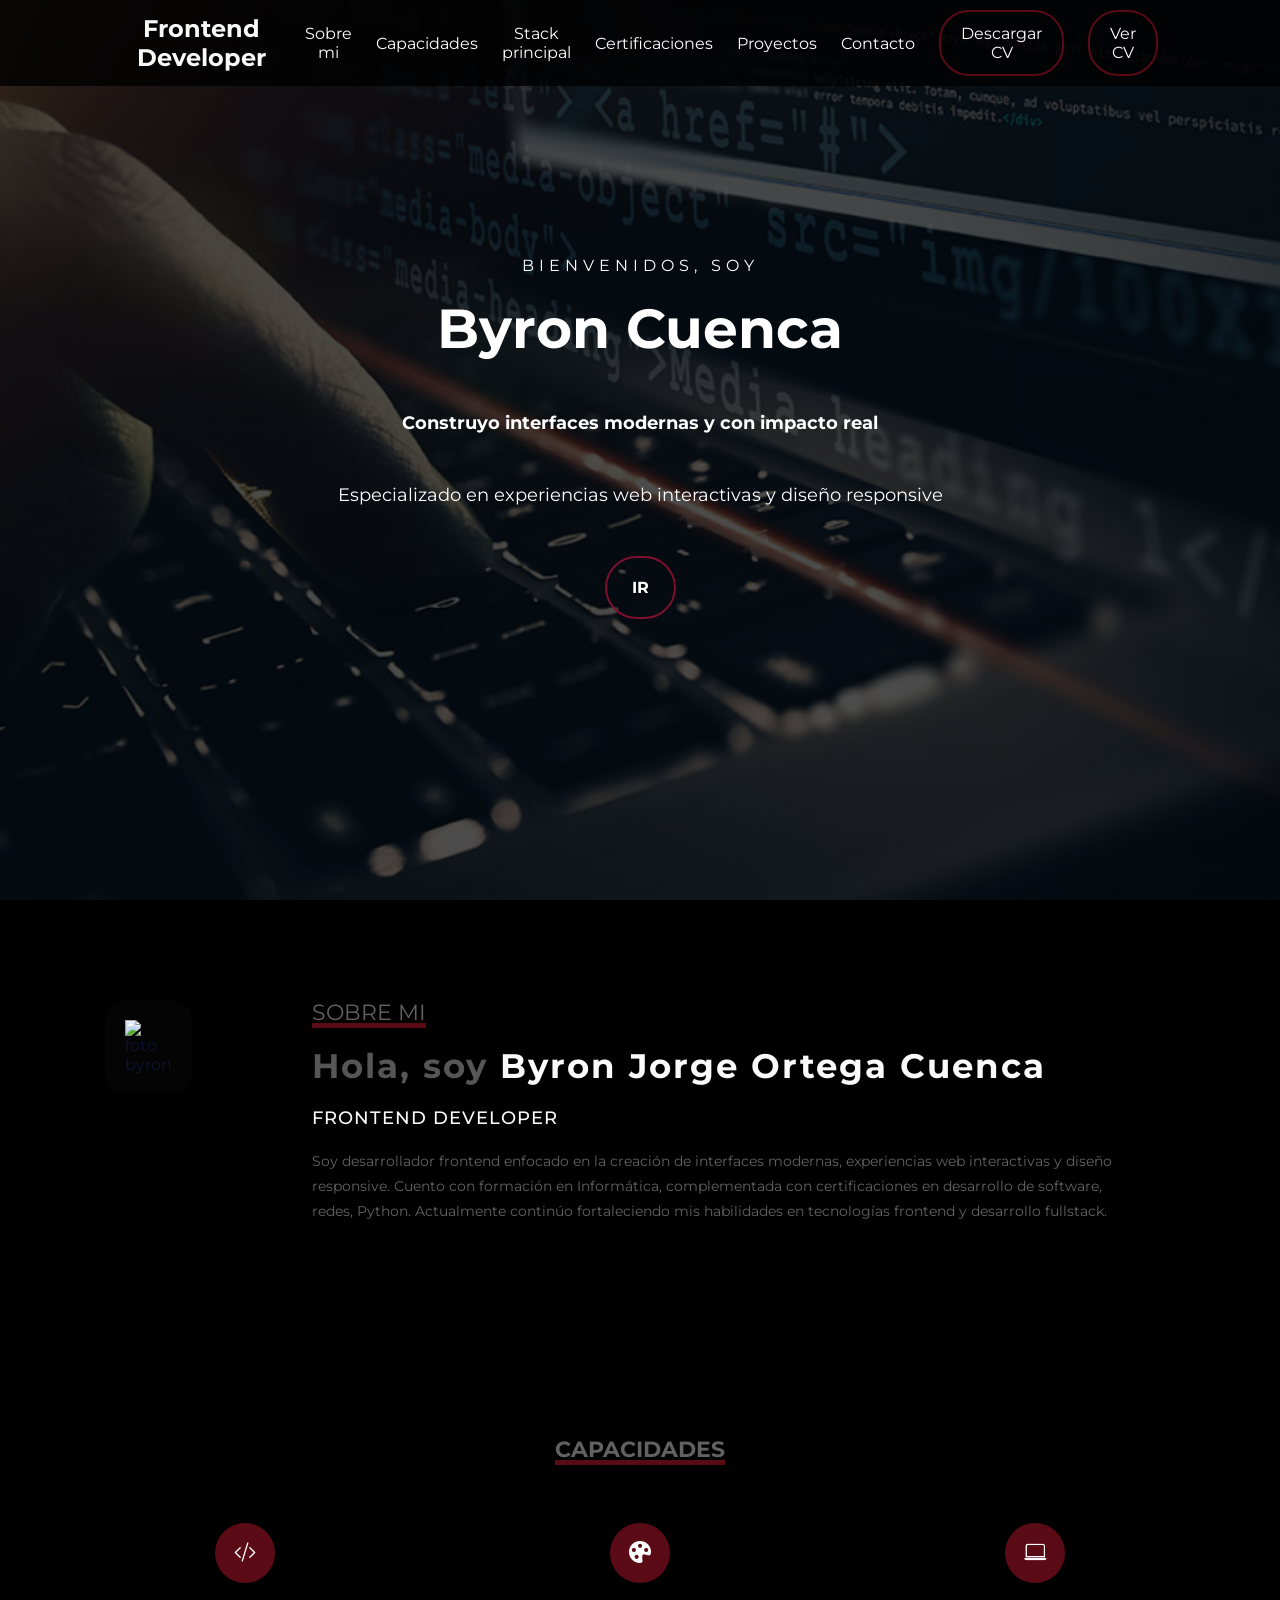
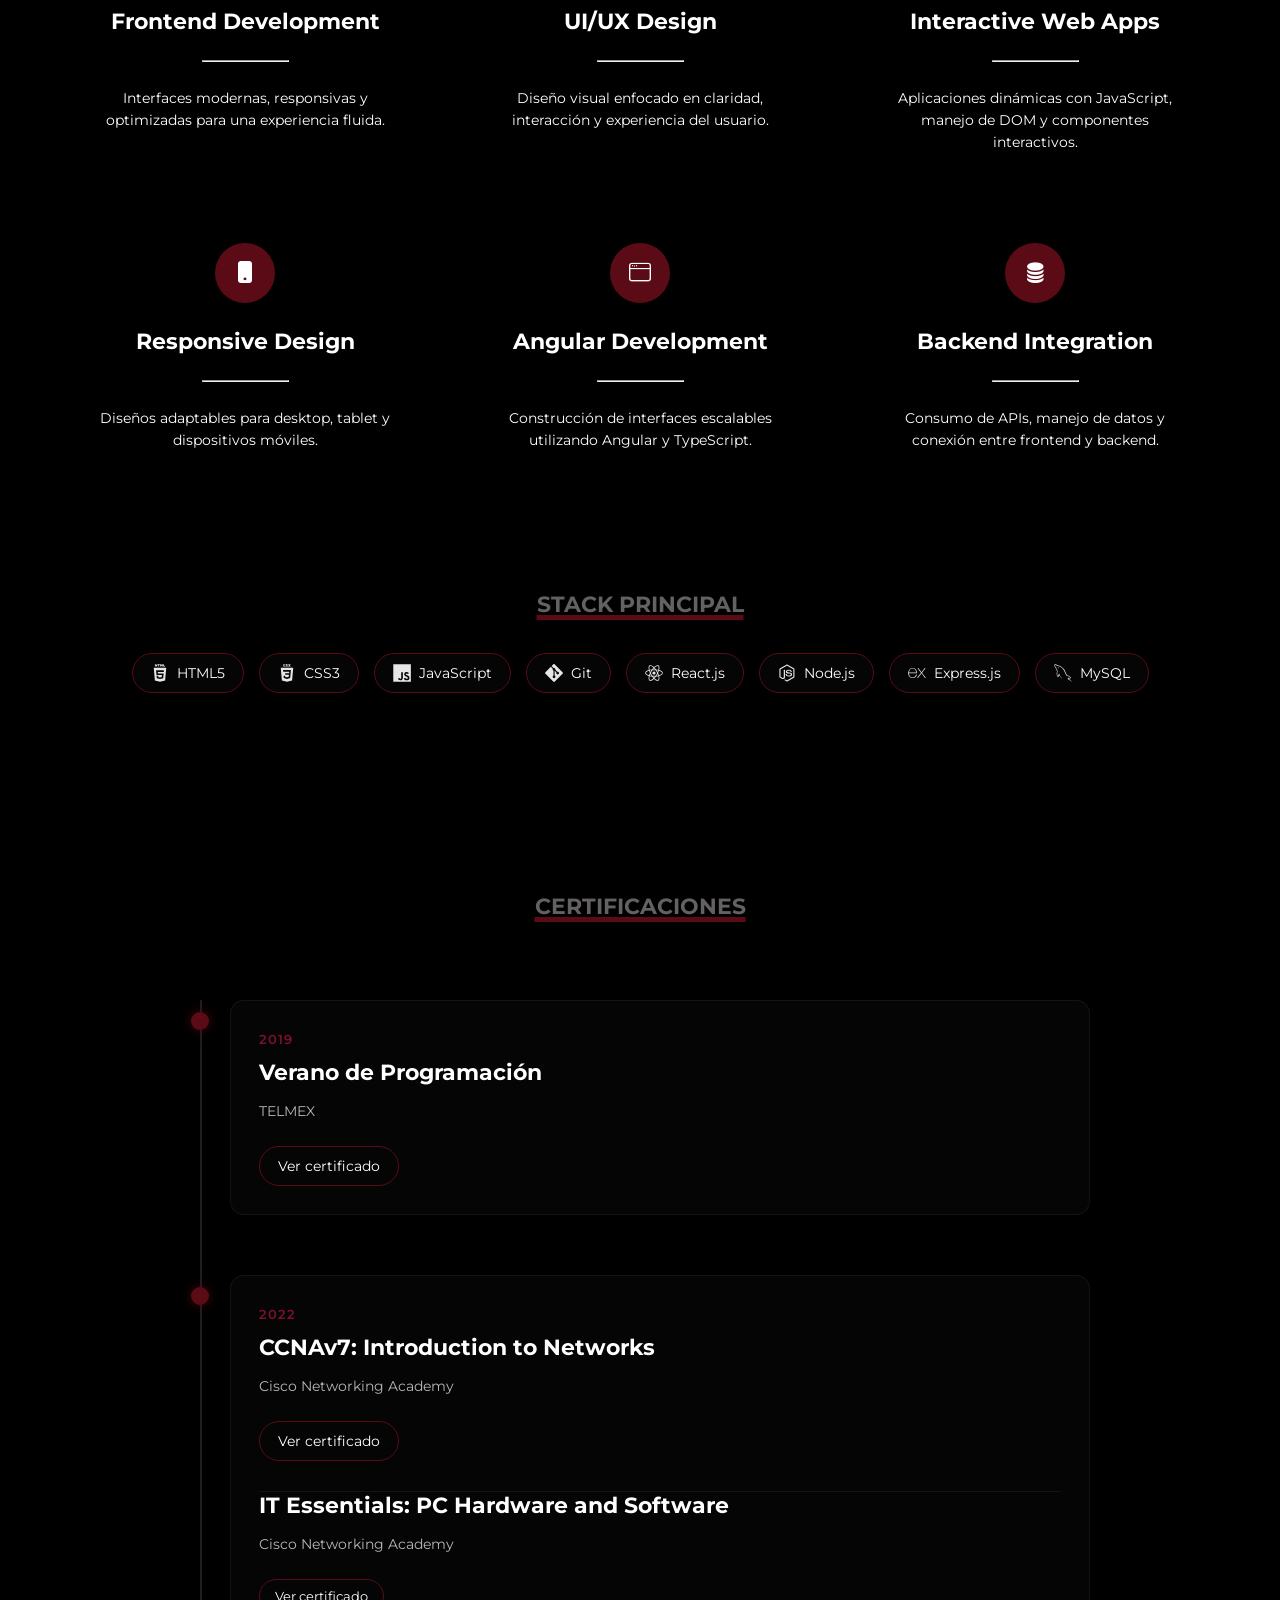
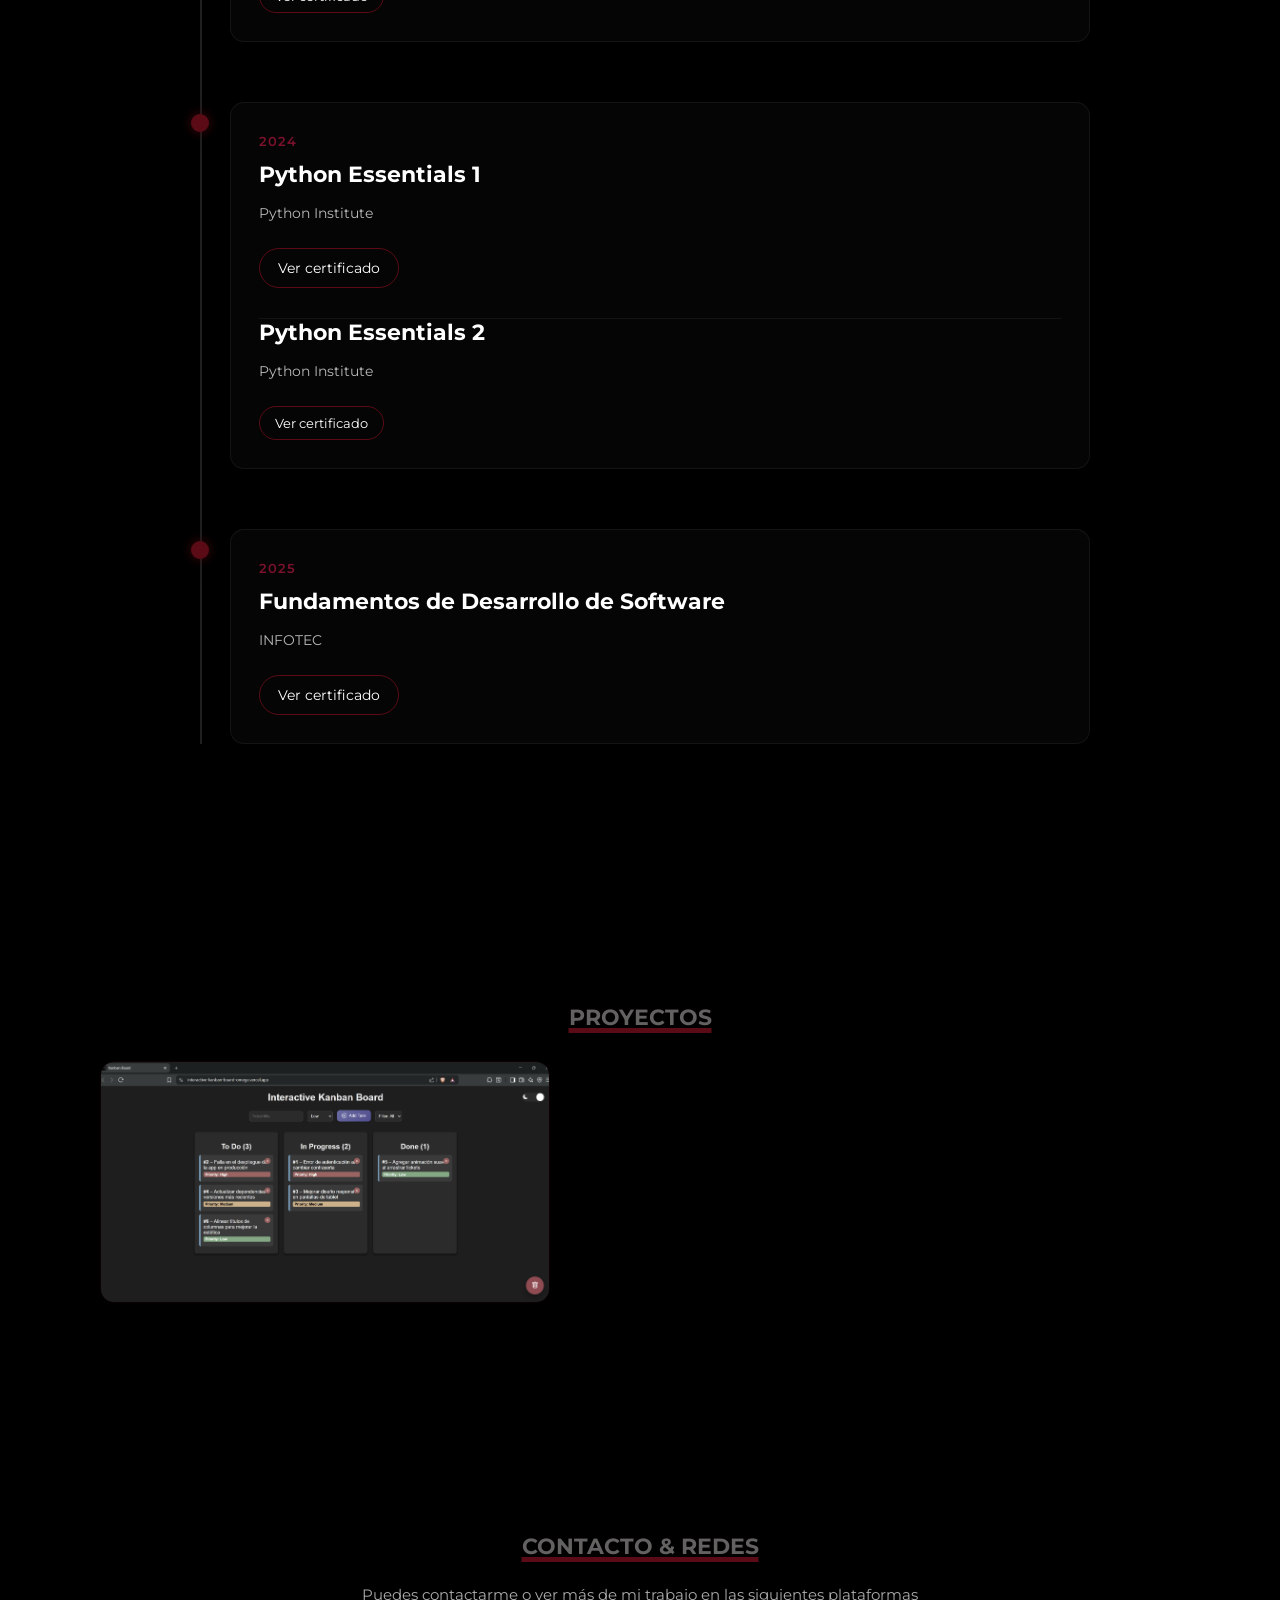
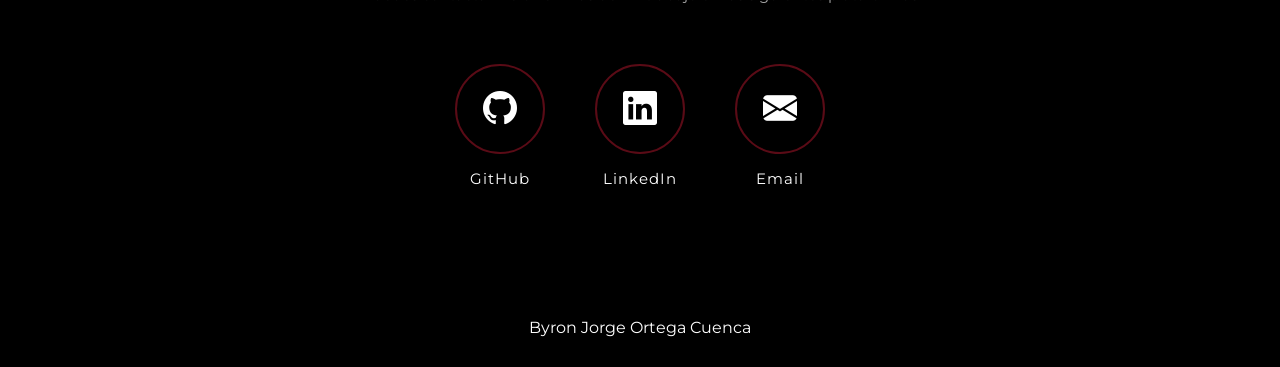
==== commit 008677c5: "refactor: change name section technical skills" ====
--- a/index.html
+++ b/index.html
@@ -20,7 +20,6 @@
                     <nav id="nav" class="">
                         <div class="cerrar-menu" onclick="responsiveMenu()"><i class="bi bi-x-lg"></i></div>
                         <ul id="links">
-                            <li><a href="#inicio" class="seleccionado" onclick="seleccionar(this)">Inicio</a></li>
                             <li><a href="#sobremi" onclick="seleccionar(this)">Sobre mi</a></li>
                             <li><a href="#capacidades" onclick="seleccionar(this)">Capacidades</a></li>
                             <li><a href="#stack" onclick="seleccionar(this)">Stack principal</a></li>
@@ -28,8 +27,8 @@
                             <li><a href="#portfolio" onclick="seleccionar(this)">Proyectos</a></li>
                             <li><a href="#contacto" onclick="seleccionar(this)">Contacto</a></li>
                             <!-- BOTON CV -->
-                            <li><a href="assets/Byron_Cuenca_CV.pdf" download class="btn-cv">Descargar CV</a></li>
-                            <li><a href="assets/Byron_Cuenca_CV.pdf" target="_blank" class="btn-cv">Ver CV</a></li>
+                            <li><a href="assets/Byron_CuencaCV.pdf" download class="btn-cv">Descargar CV</a></li>
+                            <li><a href="cv/cv.html" target="_blank" class="btn-cv">Ver CV</a></li>
                         </ul>
                     </nav>
 
--- a/styles.css
+++ b/styles.css
@@ -65,18 +65,6 @@
 }
         
 #inicio .contenido header .contenido-header nav ul li a:hover {
-    color: #5A0B16;
-}
-        
-#inicio .contenido header .contenido-header .redes a {
-    text-decoration: none;
-    color: #fff;
-    display: inline-block;
-    margin-left: 10px;
-    transition: .5s;
-}
-        
-#inicio .contenido header .contenido-header .redes a:hover {
     color: #5A0B16;
 }
         
@@ -934,7 +922,6 @@
    RESPONSIVE
 ========================= */
 @media screen and (max-width: 800px) {
-
     nav.responsive .cerrar-menu {
         display: block;
         position: absolute;
@@ -969,9 +956,7 @@
         align-items: center;
     }
     
-    .redes {
-        display: none;
-     }
+    
     
      nav {
         display: none;
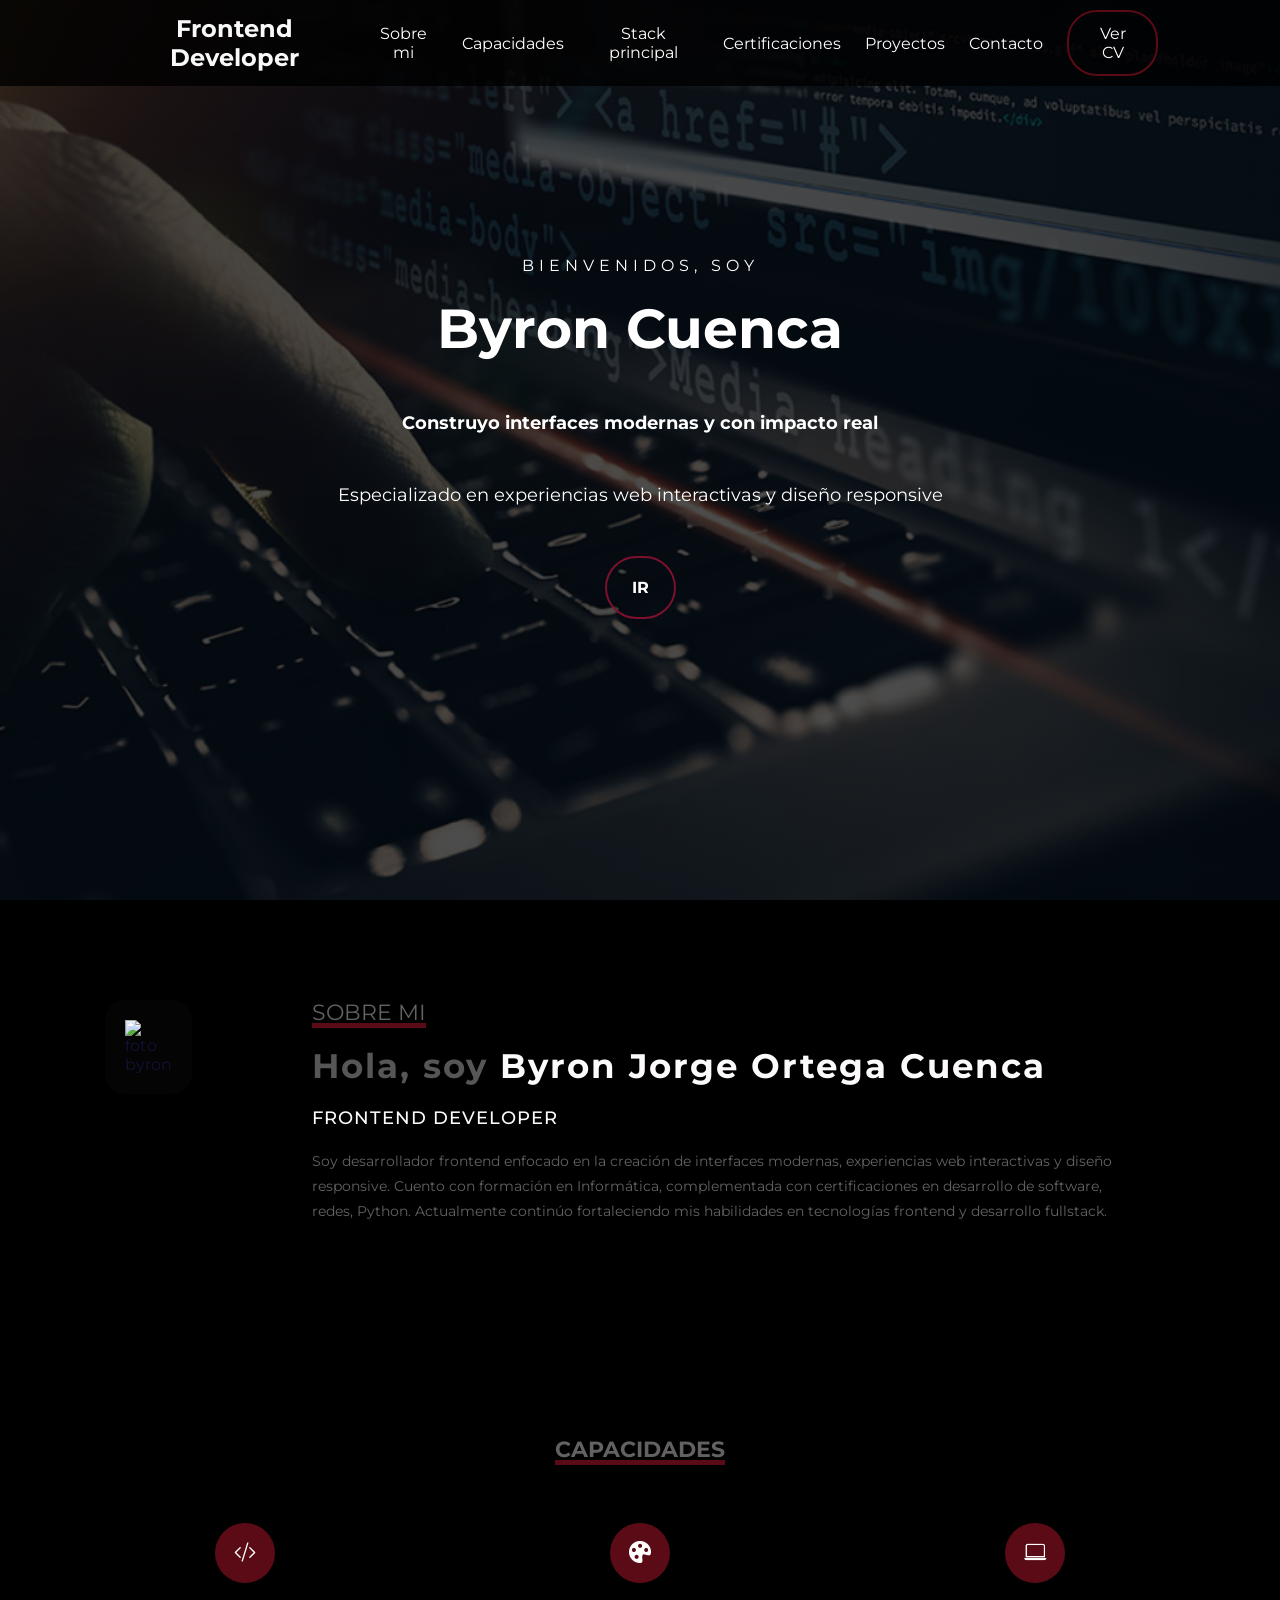
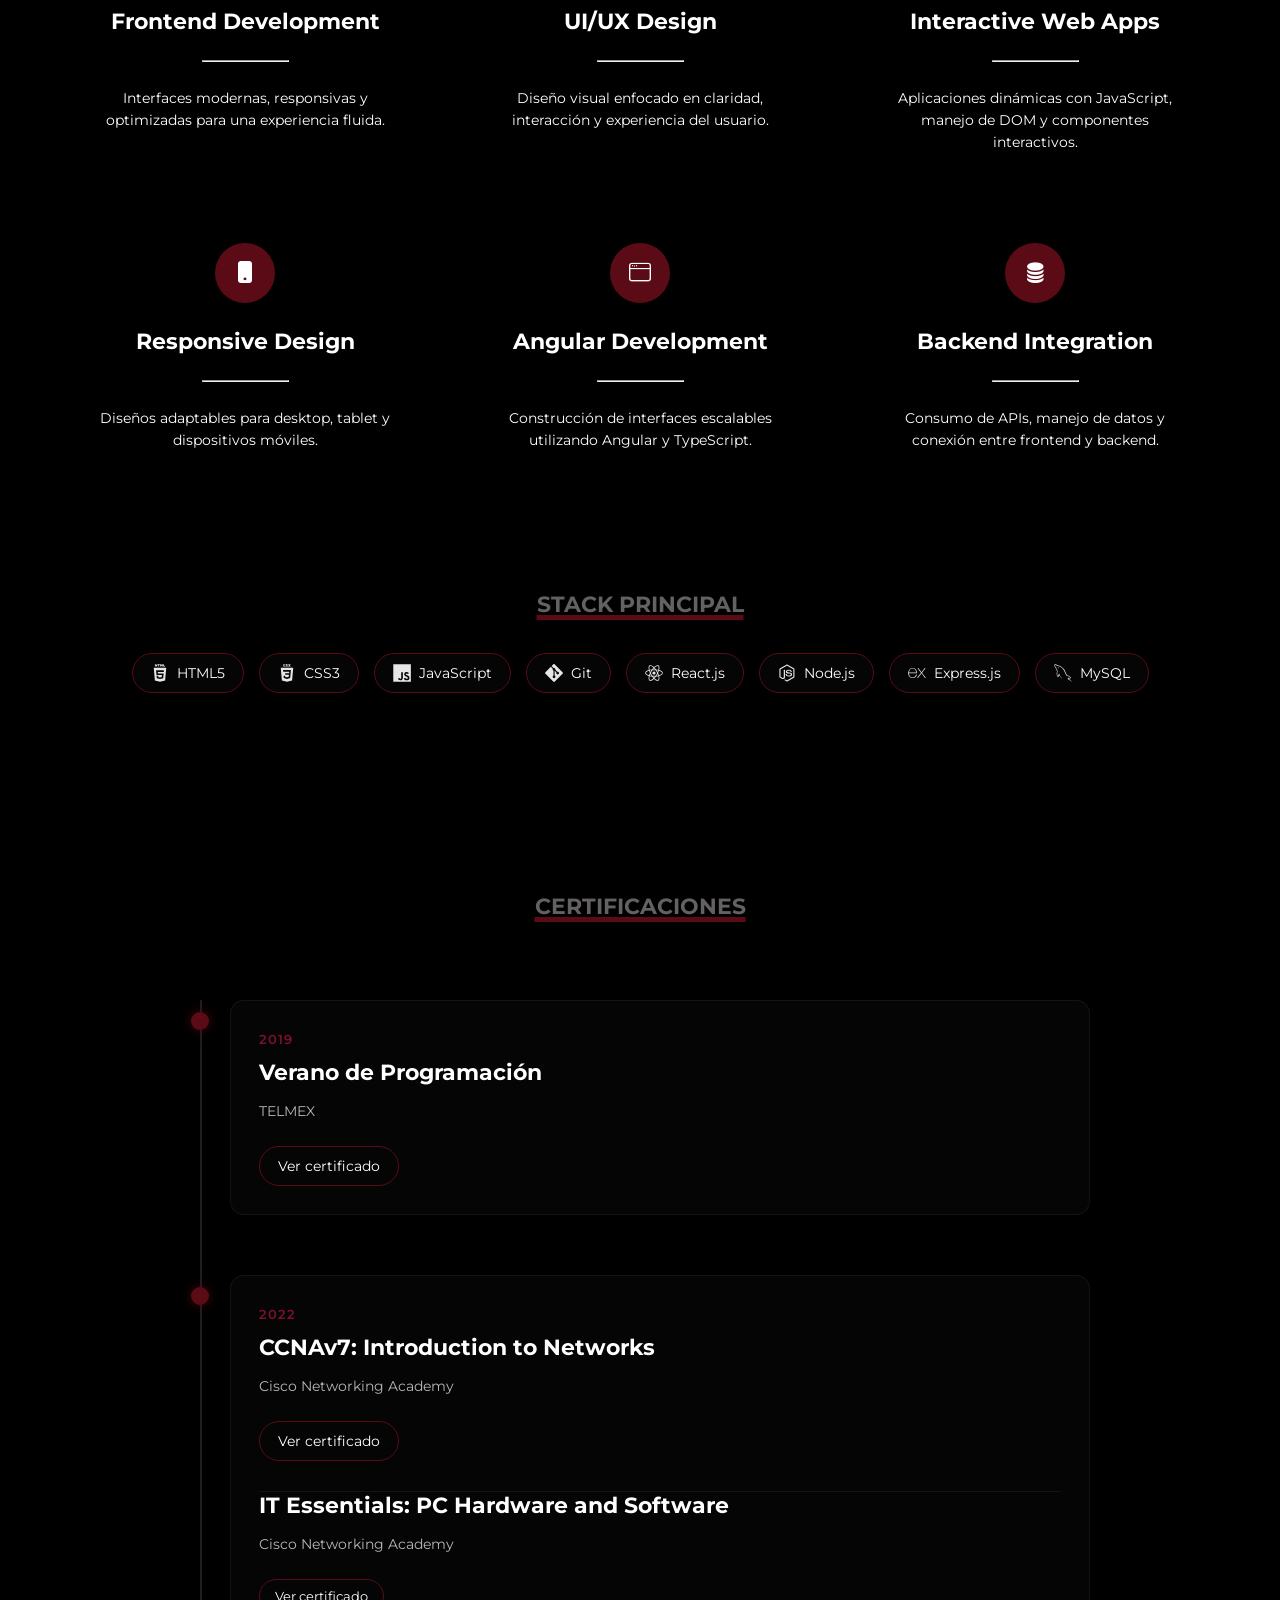
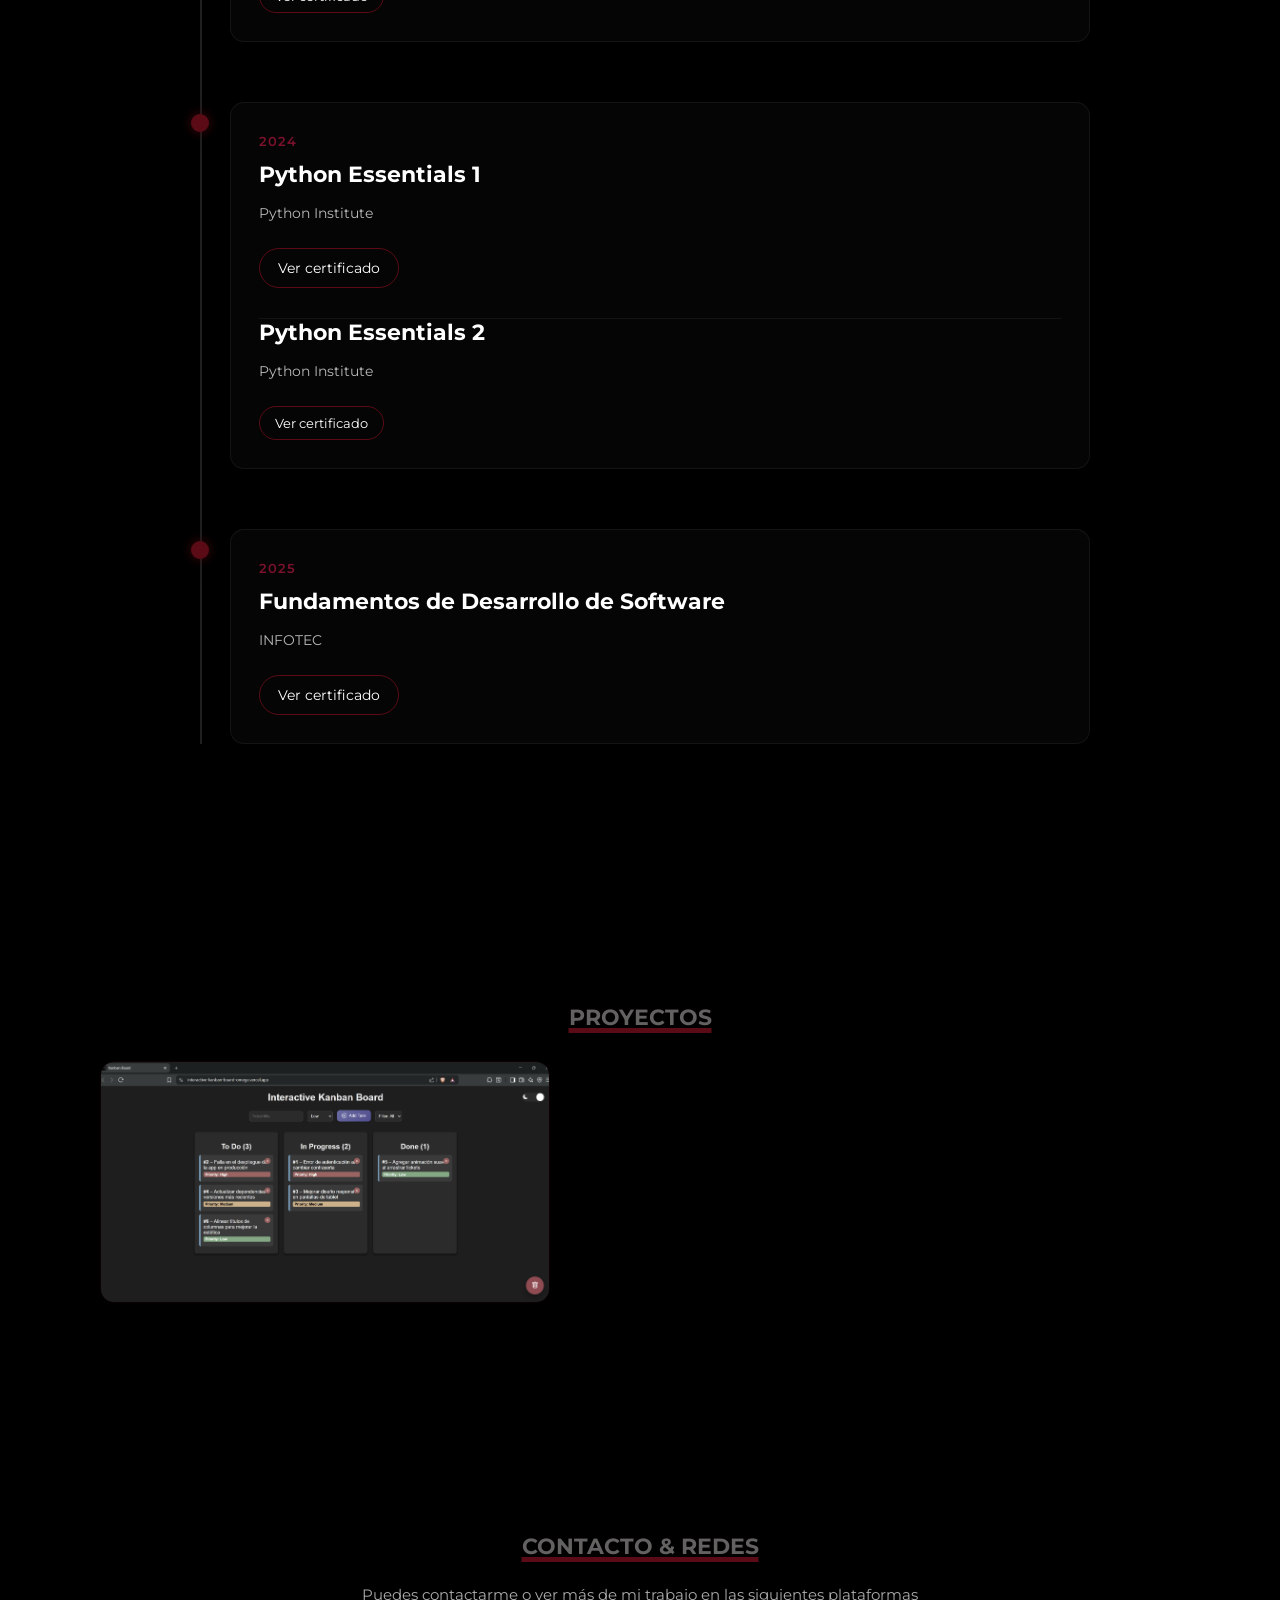
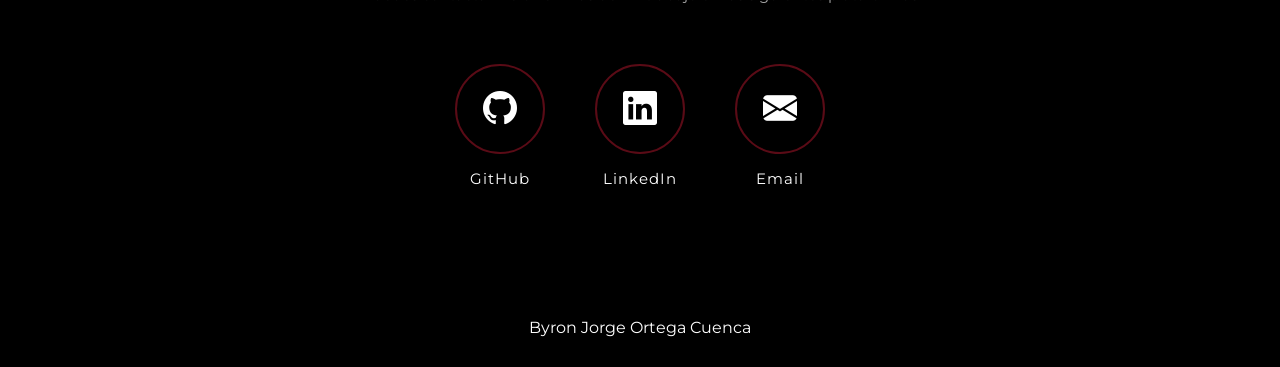
==== commit 4add7766: "refactor: delete button download cv" ====
--- a/index.html
+++ b/index.html
@@ -27,7 +27,6 @@
                             <li><a href="#portfolio" onclick="seleccionar(this)">Proyectos</a></li>
                             <li><a href="#contacto" onclick="seleccionar(this)">Contacto</a></li>
                             <!-- BOTON CV -->
-                            <li><a href="assets/Byron_CuencaCV.pdf" download class="btn-cv">Descargar CV</a></li>
                             <li><a href="cv/cv.html" target="_blank" class="btn-cv">Ver CV</a></li>
                         </ul>
                     </nav>
